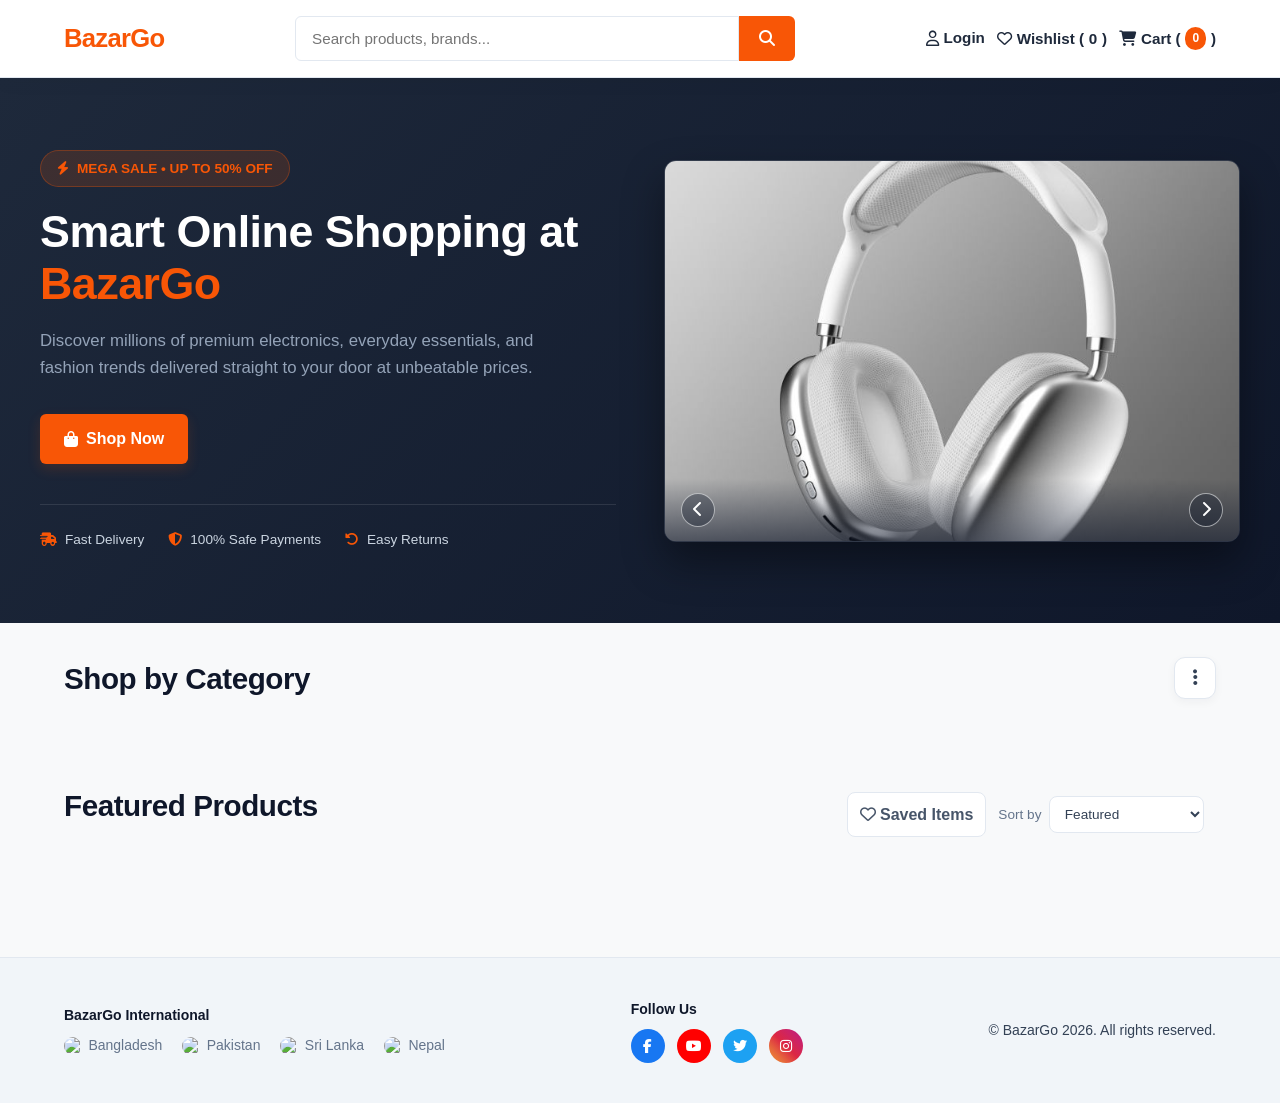
==== index.html @ 2de88b5e "Add files via upload" ====
<!DOCTYPE html>
<html lang="en">
<head>
  <meta charset="UTF-8">
  <meta name="viewport" content="width=device-width, initial-scale=1.0">
  <title>BazarGo - Online Shopping</title>
  <link rel="stylesheet" href="assets/css/style.css">
  <link rel="stylesheet" href="https://cdnjs.cloudflare.com/ajax/libs/font-awesome/6.5.1/css/all.min.css">
  
  <link rel="stylesheet" href="assets/css/pages/index.css">
  <link rel="stylesheet" href="assets/css/responsive.css">
  <link rel="stylesheet" href="assets/css/pro-upgrade.css">
<link rel="stylesheet" href="assets/css/mobile-nav.css">
</head>
<body>

  <!-- Header Navigation -->
  <header>
    <div class="nav-container">
      <a href="index.html" class="logo">BazarGo</a>
      <div class="nav-search">
        <input type="text" id="store-search" placeholder="Search products, brands...">
        <button type="button" id="search-btn"><i class="fa-solid fa-magnifying-glass"></i></button>
      </div>
      <div class="nav-actions">
        <div id="auth-nav-slot">
          <a href="login.html"><i class="fa-regular fa-user"></i> Login</a>
        </div>
        <a href="#featured" id="wishlist-toggle" aria-pressed="false"><i class="fa-regular fa-heart"></i> Wishlist (<span id="wishlist-count">0</span>)</a>
        <a href="cart.html"><i class="fa-solid fa-cart-shopping"></i> Cart (<span id="cart-count">0</span>)</a>
      </div>
    </div>
  </header>

  <!-- Hero Banner (Syncs from admin/banner.html) -->
  <section class="hero-section" id="hero-banner-section">
    <div class="hero-container">
      <div class="hero-content">
        <span class="hero-tag" id="hero-tag"><i class="fa-solid fa-bolt"></i> Mega Sale • Up to 50% Off</span>
        <h1 class="hero-heading" id="hero-title">Smart Online Shopping at <span class="highlight">BazarGo</span></h1>
        <p class="hero-subtext" id="hero-subtitle">
          Discover millions of premium electronics, everyday essentials, and fashion trends delivered straight to your door at unbeatable prices.
        </p>
        <div class="hero-cta-group">
          <a href="#featured" id="hero-cta-btn" class="btn btn-primary"><i class="fa-solid fa-bag-shopping"></i> Shop Now</a>
          
        </div>
        <div class="hero-trust-badges">
          <div class="badge-item"><i class="fa-solid fa-truck-fast"></i> <span>Fast Delivery</span></div>
          <div class="badge-item"><i class="fa-solid fa-shield-halved"></i> <span>100% Safe Payments</span></div>
          <div class="badge-item"><i class="fa-solid fa-rotate-left"></i> <span>Easy Returns</span></div>
        </div>
      </div>
      <div class="hero-visual">
        <div class="hero-card-promo">
          <img id="hero-image" src="assets/images/sample1.jpg" alt="Featured BazarGo promotion" onerror="this.src='assets/images/sample1.jpg'">
          <div class="hero-slide-controls" aria-label="Hero banner controls">
            <button type="button" id="hero-prev" aria-label="Previous banner"><i class="fa-solid fa-chevron-left"></i></button>
            <div id="hero-dots" class="hero-dots" aria-label="Choose banner"></div>
            <button type="button" id="hero-next" aria-label="Next banner"><i class="fa-solid fa-chevron-right"></i></button>
          </div>
        </div>
      </div>
    </div>
  </section>

  <!-- CUSTOMER ACCOUNT SECTION (Visible When Signed In) -->
  <section class="container" id="customer-profile-section" style="display: none; margin-top: 2rem; margin-bottom: 2rem;">
    <div style="background: var(--white, #ffffff); border: 1px solid var(--border, #e2e8f0); border-radius: 12px; padding: 1.75rem; box-shadow: 0 4px 16px rgba(0,0,0,0.04);">
      <div style="display: flex; justify-content: space-between; align-items: center; border-bottom: 1px solid var(--border, #e2e8f0); padding-bottom: 1rem; margin-bottom: 1.25rem; flex-wrap: wrap; gap: 1rem;">
        <div style="display: flex; align-items: center; gap: 1rem;">
          <div style="width: 54px; height: 54px; border-radius: 50%; background: #ffece2; color: var(--primary, #ea580c); display: flex; align-items: center; justify-content: center; font-size: 1.5rem;">
            <i class="fa-solid fa-user-circle"></i>
          </div>
          <div>
            <h3 id="cust-welcome-name" style="color: var(--dark, #0f172a); margin: 0; font-size: 1.2rem;">Welcome back!</h3>
            <p id="cust-welcome-email" style="color: var(--text-muted, #64748b); margin: 0; font-size: 0.85rem;">user@example.com</p>
          </div>
        </div>
        
        <div style="display: flex; gap: 0.75rem; flex-wrap: wrap;">
          <a href="my-orders.html" class="btn btn-outline" style="color: var(--dark, #0f172a); border-color: var(--border, #e2e8f0); padding: 0.5rem 1rem; font-size: 0.85rem;">
            <i class="fa-solid fa-box-open"></i> My Orders
          </a>
          <a href="account.html" class="btn btn-primary" style="padding: 0.5rem 1rem; font-size: 0.85rem;">
            <i class="fa-solid fa-user-pen"></i> Edit Profile & Address
          </a>
          <button id="cust-dash-logout" class="btn btn-outline" style="color: var(--danger, #ef4444); border-color: #fee2e2; background: #fff5f5; padding: 0.5rem 1rem; font-size: 0.85rem; cursor: pointer;">
            <i class="fa-solid fa-arrow-right-from-bracket"></i> Sign Out
          </button>
        </div>
      </div>

      <div style="display: grid; grid-template-columns: repeat(auto-fit, minmax(220px, 1fr)); gap: 1rem;">
        <div style="background: #f8fafc; border: 1px solid var(--border, #e2e8f0); border-radius: 8px; padding: 1rem;">
          <small style="color: var(--text-muted, #64748b); text-transform: uppercase; font-weight: 700; font-size: 0.75rem;">Default Phone</small>
          <div id="cust-phone-preview" style="color: var(--dark, #0f172a); font-weight: 600; margin-top: 0.25rem;">Not added yet</div>
        </div>
        <div style="background: #f8fafc; border: 1px solid var(--border, #e2e8f0); border-radius: 8px; padding: 1rem;">
          <small style="color: var(--text-muted, #64748b); text-transform: uppercase; font-weight: 700; font-size: 0.75rem;">Delivery Address</small>
          <div id="cust-address-preview" style="color: var(--dark, #0f172a); font-weight: 600; margin-top: 0.25rem; white-space: nowrap; overflow: hidden; text-overflow: ellipsis;">Not set yet</div>
        </div>
        <div style="background: #f8fafc; border: 1px solid var(--border, #e2e8f0); border-radius: 8px; padding: 1rem;">
          <small style="color: var(--text-muted, #64748b); text-transform: uppercase; font-weight: 700; font-size: 0.75rem;">Active Role</small>
          <div style="margin-top: 0.25rem;">
            <span id="cust-role-pill" style="background: #e2e8f0; color: var(--slate, #475569); padding: 2px 8px; border-radius: 50px; font-size: 0.75rem; font-weight: 700; text-transform: uppercase;">Customer</span>
          </div>
        </div>
      </div>
    </div>
  </section>

  <!-- Shop by Category: compact three-dot dropdown -->
  <section class="container shop-categories" id="shop-categories" aria-labelledby="category-section-title">
    <div class="category-heading-row">
      <h2 class="section-title" id="category-section-title">Shop by Category</h2>
      <div class="category-menu-wrap">
        <button type="button" class="category-menu-toggle" id="category-menu-toggle"
          aria-label="Open category menu" aria-haspopup="true" aria-expanded="false"
          aria-controls="category-dropdown">
          <i class="fa-solid fa-ellipsis-vertical" aria-hidden="true"></i>
        </button>
        <div class="category-dropdown" id="category-dropdown" role="menu" aria-labelledby="category-menu-toggle" hidden>
          <button type="button" class="category-filter active" data-category="all" role="menuitem" aria-pressed="true">
            <i class="fa-solid fa-border-all" aria-hidden="true"></i><span>All Products</span>
          </button>
          <button type="button" class="category-filter" data-category="Fashion & Clothing" role="menuitem" aria-pressed="false">
            <i class="fa-solid fa-shirt" aria-hidden="true"></i><span>Fashion &amp; Clothing</span>
          </button>
          <button type="button" class="category-filter" data-category="Jewellery & Accessories" role="menuitem" aria-pressed="false">
            <i class="fa-solid fa-gem" aria-hidden="true"></i><span>Jewellery &amp; Accessories</span>
          </button>
          <button type="button" class="category-filter" data-category="Beauty & Skincare" role="menuitem" aria-pressed="false">
            <i class="fa-solid fa-spa" aria-hidden="true"></i><span>Beauty &amp; Skincare</span>
          </button>
          <button type="button" class="category-filter" data-category="Electronics & Accessories" role="menuitem" aria-pressed="false">
            <i class="fa-solid fa-headphones" aria-hidden="true"></i><span>Electronics &amp; Accessories</span>
          </button>
          <button type="button" class="category-filter" data-category="Home & Kitchen" role="menuitem" aria-pressed="false">
            <i class="fa-solid fa-house" aria-hidden="true"></i><span>Home &amp; Kitchen</span>
          </button>
          <button type="button" class="category-filter" data-category="Stationery & Student Essentials" role="menuitem" aria-pressed="false">
            <i class="fa-solid fa-book-open" aria-hidden="true"></i><span>Stationery &amp; Student Essentials</span>
          </button>
          <button type="button" class="category-filter" data-category="Bags & Lifestyle" role="menuitem" aria-pressed="false">
            <i class="fa-solid fa-bag-shopping" aria-hidden="true"></i><span>Bags &amp; Lifestyle</span>
          </button>
          <button type="button" class="category-filter" data-category="Food & Snacks" role="menuitem" aria-pressed="false">
            <i class="fa-solid fa-cookie-bite" aria-hidden="true"></i><span>Food &amp; Snacks</span>
          </button>
          <a href="admin/dashboard.html" class="category-admin-option" id="category-admin-option" role="menuitem" hidden>
            <i class="fa-solid fa-gauge-high" aria-hidden="true"></i><span>Admin Dashboard</span>
          </a>
        </div>
      </div>
    </div>
  </section>

  <!-- Featured Products Container -->
  <main class="container" id="featured">
    <div class="products-heading-row">
      <h2 class="section-title" id="products-section-title">Featured Products</h2>
      <div class="product-toolbar">
        <button type="button" id="wishlist-filter" class="wishlist-filter" aria-pressed="false"><i class="fa-regular fa-heart"></i> Saved Items</button>
        <label class="sort-control" for="product-sort">Sort by
          <select id="product-sort">
            <option value="featured">Featured</option>
            <option value="price-low">Price: Low to High</option>
            <option value="price-high">Price: High to Low</option>
            <option value="name">Name: A to Z</option>
            <option value="newest">Newest First</option>
          </select>
        </label>
        <span id="products-result-count" class="products-result-count" aria-live="polite"></span>
      </div>
    </div>
    <div class="product-grid" id="product-container"></div>
  </main>

  <section class="container recently-viewed-section" id="recently-viewed-section" hidden aria-labelledby="recently-viewed-title">
    <div class="recently-viewed-heading">
      <div><p>Pick up where you left off</p><h2 id="recently-viewed-title">Recently Viewed</h2></div>
    </div>
    <div class="recently-viewed-grid" id="recently-viewed-grid"></div>
  </section>

  <style>
    .shop-categories { margin-top: 2rem; margin-bottom: 1.5rem; position:relative; z-index:5; }
    .category-heading-row { display:flex; align-items:center; justify-content:space-between; gap:1rem; }
    .shop-categories .section-title { margin:0; }
    .category-menu-wrap { position:relative; }
    .category-menu-toggle { width:42px; height:42px; display:grid; place-items:center; border:1px solid #e2e8f0; border-radius:11px; background:#fff; color:#334155; font-size:1.15rem; cursor:pointer; box-shadow:0 3px 10px rgba(15,23,42,.045); }
    .category-menu-toggle:hover, .category-menu-toggle[aria-expanded="true"] { color:#ea580c; border-color:#fdba74; background:#fff7ed; }
    .category-dropdown { position:absolute; top:calc(100% + 10px); right:0; width:min(310px, calc(100vw - 36px)); max-height:min(70vh, 440px); overflow-y:auto; padding:.5rem; display:grid; gap:.2rem; border:1px solid #e8edf4; border-radius:14px; background:#fff; box-shadow:0 18px 45px rgba(15,23,42,.17); transform-origin:top right; animation:categoryMenuIn .16s ease-out; }
    .category-dropdown[hidden] { display:none; }
    .category-filter, .category-admin-option { width:100%; min-width:0; min-height:0; display:flex; align-items:center; gap:.75rem; padding:.72rem .8rem; border:0; border-radius:9px; background:transparent; color:#334155; font:inherit; font-size:.9rem; font-weight:600; text-align:left; text-decoration:none; cursor:pointer; }
    .category-filter i, .category-admin-option i { flex:0 0 2rem; width:2rem; height:2rem; display:grid; place-items:center; border-radius:9px; background:#fff1e8; color:#ea580c; }
    .category-filter:hover, .category-admin-option:hover { background:#fff7ed; color:#c2410c; }
    .category-filter.active { background:#fff1e8; color:#c2410c; }
    .category-filter.active i { background:#ea580c; color:#fff; }
    .category-admin-option { margin-top:.25rem; padding-top:.8rem; border-top:1px solid #e8edf4; border-radius:0 0 9px 9px; color:#b45309; }
    .category-admin-option[hidden] { display:none; }
    .category-admin-option i { background:#fef3c7; color:#b45309; }
    .category-filter:focus-visible, .category-menu-toggle:focus-visible, .category-admin-option:focus-visible { outline:3px solid rgba(234,88,12,.3); outline-offset:2px; }
    @keyframes categoryMenuIn { from { opacity:0; transform:translateY(-5px) scale(.98); } to { opacity:1; transform:translateY(0) scale(1); } }
    .products-heading-row { display:flex; align-items:end; justify-content:space-between; gap:1rem; flex-wrap:wrap; }
    .category-dot, .hero-dot { width:8px; height:8px; border:0; border-radius:99px; padding:0; background:#cbd5e1; cursor:pointer; transition:all .2s ease; }
    .hero-dots { display:flex; justify-content:center; align-items:center; gap:.45rem; }
    .hero-dot.active { width:22px; background:#ea580c; }
    .products-heading-row { margin-bottom:1rem; }
    .product-toolbar { display:flex; align-items:center; gap:.75rem; flex-wrap:wrap; margin-bottom:1rem; }
    .products-result-count { color:#64748b; font-size:.88rem; }
    .sort-control { display:flex; align-items:center; gap:.45rem; color:#64748b; font-size:.85rem; }
    .sort-control select { width:auto; min-width:145px; border:1px solid #e2e8f0; border-radius:8px; background:#fff; color:#334155; padding:.55rem .7rem; }
    .wishlist-filter { border:1px solid #e2e8f0; border-radius:8px; padding:.55rem .75rem; background:#fff; color:#475569; cursor:pointer; font-weight:650; }
    .wishlist-filter.active { color:#e11d48; border-color:#fda4af; background:#fff1f2; }
    .btn-wishlist { min-width:44px; color:#64748b; font-size:1.15rem; transition:all .18s ease; }
    .btn-wishlist.active { color:#e11d48; background:#fff1f2; }
    .btn-wishlist:focus-visible, .hero-slide-controls button:focus-visible { outline:3px solid rgba(234,88,12,.35); outline-offset:2px; }
    .hero-slide-controls { position:absolute; inset:auto 0 0; display:flex; align-items:center; justify-content:space-between; padding:.85rem 1rem; background:linear-gradient(transparent,rgba(15,23,42,.58)); }
    .hero-slide-controls button { width:34px; height:34px; border:1px solid rgba(255,255,255,.55); border-radius:50%; color:#fff; background:rgba(15,23,42,.35); cursor:pointer; }
    .hero-dots { flex:1; }
    .hero-dot { background:rgba(255,255,255,.65); }
    .hero-dot.active { background:#fff; }
    @media (max-width:560px) { .shop-categories { margin-top:1.25rem; } .category-menu-toggle { width:40px; height:40px; } .category-dropdown { right:0; width:min(290px, calc(100vw - 28px)); } .product-toolbar { width:100%; } .products-result-count { margin-left:auto; } }
    @media (prefers-reduced-motion:reduce) { .category-filter, .category-dot, .hero-dot, .category-dropdown { animation:none; transition:none; } }
  </style>

  <!-- Product Details Modal with Star Rating -->
  <div class="modal-overlay" id="product-modal">
    <div class="modal-container">
      <button class="modal-close-btn" id="modal-close">&times;</button>
      <div class="modal-body">
        <div class="modal-image-wrapper">
          <img id="modal-img" src="" alt="Product Image">
        </div>
        <div class="modal-info">
          <span class="modal-category-badge" id="modal-category">Category</span>
          <h2 class="modal-title" id="modal-title">Product Title</h2>
          
          <div class="star-rating" id="modal-star-rating"></div>
          <div id="modal-stock-status"></div>

          <div class="modal-price" id="modal-price">0 BDT</div>
          <p class="modal-desc" id="modal-desc">Product description will appear here.</p>

          <div class="user-rating-box">
            <label><i class="fa-solid fa-pen-nib"></i> Rate this product:</label>
            <div class="interactive-stars" id="interactive-stars">
              <i class="fa-solid fa-star" data-val="1"></i>
              <i class="fa-solid fa-star" data-val="2"></i>
              <i class="fa-solid fa-star" data-val="3"></i>
              <i class="fa-solid fa-star" data-val="4"></i>
              <i class="fa-solid fa-star" data-val="5"></i>
            </div>
            <div class="rating-feedback" id="rating-feedback">Thank you for your rating!</div>
          </div>

          <button class="modal-add-btn" id="modal-add-btn">
            <i class="fa-solid fa-cart-plus"></i> Add to Cart
          </button>
        </div>
      </div>
    </div>
  </div>

  <!-- Subfooter -->
  <footer class="site-subfooter">
    <div class="subfooter-container">
      <div class="footer-col">
        <h4 style="margin-bottom:0.5rem; color:#0f172a;">BazarGo International</h4>
        <div class="country-list">
          <a href="#" class="country-item"><img src="https://flagcdn.com/w40/bd.png" alt="BD"> Bangladesh</a>
          <a href="#" class="country-item"><img src="https://flagcdn.com/w40/pk.png" alt="PK"> Pakistan</a>
          <a href="#" class="country-item"><img src="https://flagcdn.com/w40/lk.png" alt="LK"> Sri Lanka</a>
          <a href="#" class="country-item"><img src="https://flagcdn.com/w40/np.png" alt="NP"> Nepal</a>
        </div>
      </div>
      <div class="footer-col">
        <h4 style="margin-bottom:0.5rem; color:#0f172a;">Follow Us</h4>
        <div class="social-links">
          <a href="#" class="social-btn facebook"><i class="fa-brands fa-facebook-f"></i></a>
          <a href="#" class="social-btn youtube"><i class="fa-brands fa-youtube"></i></a>
          <a href="#" class="social-btn twitter"><i class="fa-brands fa-twitter"></i></a>
          <a href="#" class="social-btn instagram"><i class="fa-brands fa-instagram"></i></a>
        </div>
      </div>
      <div class="footer-col">
        <p>&copy; BazarGo 2026. All rights reserved.</p>
      </div>
    </div>
  </footer>

  <script type="module">
    import { initAuthListener, logoutUser } from "./assets/js/auth.js";
    import { addToCart, updateCartBadge } from "./assets/js/cart.js";
    import { db } from "./assets/js/firebase-config.js";
    import { collection, doc, onSnapshot, query, where } from "https://www.gstatic.com/firebasejs/10.9.0/firebase-firestore.js";

    const PRODUCTS_KEY = "bazargo_products";
    const BANNER_KEY = "bazargo_hero_banner";
    const WISHLIST_KEY = "bazargo_wishlist";
    const RECENTLY_VIEWED_KEY = "bazargo_recently_viewed";

    const defaultBanner = {
      tag: "Mega Sale • Up to 50% Off",
      title: "Smart Online Shopping at <span class='highlight'>BazarGo</span>",
      subtitle: "Discover millions of premium electronics, everyday essentials, and fashion trends delivered straight to your door at unbeatable prices.",
      imageUrl: "assets/images/sample1.jpg",
      ctaText: "Shop Now",
      ctaLink: "#featured"
    };

    const defaultProducts = [
      { id: "101", title: "Wireless Headphones", price: 2500, stock: 25, category: "Electronics", imageUrl: "assets/images/sample1.jpg", rating: 4.8, reviewCount: 42, description: "High-grade audio clarity with immersive noise cancellation and long battery life." },
      { id: "102", title: "Smart Fitness Watch", price: 1800, stock: 15, category: "Wearables", imageUrl: "assets/images/sample2.jpg", rating: 4.5, reviewCount: 29, description: "All-day heart rate, step tracking, sleep analytics, and water-resistant casing." },
      { id: "103", title: "Smart Phone Pro", price: 170000, stock: 8, category: "Smartphones", imageUrl: "assets/images/sample3.jpg", rating: 4.9, reviewCount: 88, description: "Ultra-fast flagship processor, high-resolution AMOLED display, and triple camera array." },
      { id: "104", title: "Fast Phone Charger", price: 1800, stock: 30, category: "Accessories", imageUrl: "assets/images/sample4.jpg", rating: 4.2, reviewCount: 16, description: "High-speed USB-C wall adapter supporting quick-charge protocols with safety protection." }
    ];

    let allProducts = [];
    let currentSelectedProduct = null;
    let activeCategory = "all";
    let wishlistIds = readWishlist();
    let showWishlistOnly = false;
    let heroSlides = [defaultBanner];
    let activeHeroSlide = 0;
    let heroTimer = null;

    function renderStarRatingHTML(rating = 5, reviewCount = 0) {
      const fullStars = Math.floor(rating);
      const hasHalf = rating % 1 >= 0.3 && rating % 1 <= 0.8;
      let starsHtml = "";

      for (let i = 1; i <= 5; i++) {
        if (i <= fullStars) {
          starsHtml += `<i class="fa-solid fa-star"></i>`;
        } else if (i === fullStars + 1 && hasHalf) {
          starsHtml += `<i class="fa-solid fa-star-half-stroke"></i>`;
        } else {
          starsHtml += `<i class="fa-regular fa-star"></i>`;
        }
      }

      return `
        <div class="star-rating">
          ${starsHtml}
          <span style="font-weight: 700; margin-left: 3px; color: #1e293b;">${Number(rating).toFixed(1)}</span>
          <span class="rating-count">(${reviewCount})</span>
        </div>
      `;
    }

    // 1. Sync one or multiple banners from Firestore. The legacy single-banner format remains supported.
    function applyHeroSlide(banner) {
      const slide = { ...defaultBanner, ...(banner || {}) };
      document.getElementById("hero-tag").innerHTML = `<i class="fa-solid fa-bolt"></i> ${slide.tag}`;
      document.getElementById("hero-title").innerHTML = slide.title;
      document.getElementById("hero-subtitle").textContent = slide.subtitle;
      document.getElementById("hero-image").src = slide.imageUrl;
      document.getElementById("hero-cta-btn").innerHTML = `<i class="fa-solid fa-bag-shopping"></i> ${slide.ctaText}`;
      document.getElementById("hero-cta-btn").href = slide.ctaLink || "#featured";
      document.getElementById("hero-image").alt = `${slide.tag || "BazarGo promotion"} banner`;
    }

    function renderHeroDots() {
      const dots = document.getElementById("hero-dots");
      dots.innerHTML = heroSlides.map((_, index) => `<button type="button" class="hero-dot ${index === activeHeroSlide ? "active" : ""}" data-slide="${index}" aria-label="Show banner ${index + 1}" aria-pressed="${index === activeHeroSlide}"></button>`).join("");
      dots.querySelectorAll("button").forEach(button => button.addEventListener("click", () => showHeroSlide(Number(button.dataset.slide), true)));
      const controlsVisible = heroSlides.length > 1;
      document.querySelector(".hero-slide-controls").style.display = controlsVisible ? "flex" : "none";
    }

    function showHeroSlide(index, resetTimer = false) {
      if (!heroSlides.length) return;
      activeHeroSlide = (index + heroSlides.length) % heroSlides.length;
      applyHeroSlide(heroSlides[activeHeroSlide]);
      renderHeroDots();
      if (resetTimer) startHeroTimer();
    }

    function startHeroTimer() {
      if (heroTimer) clearInterval(heroTimer);
      if (heroSlides.length > 1) heroTimer = setInterval(() => showHeroSlide(activeHeroSlide + 1), 5000);
    }

    function applyHeroBanner(data) {
      const suppliedSlides = Array.isArray(data?.slides) ? data.slides : (Array.isArray(data?.banners) ? data.banners : null);
      heroSlides = (suppliedSlides?.filter(slide => slide && typeof slide === "object").length ? suppliedSlides.filter(slide => slide && typeof slide === "object") : [data && typeof data === "object" ? data : defaultBanner]);
      activeHeroSlide = 0;
      showHeroSlide(0);
      startHeroTimer();
    }

    // 2. Authentication State Handling
    if (typeof initAuthListener === "function") {
      initAuthListener(({ user, profile }) => {
        const authSlot = document.getElementById("auth-nav-slot");
        const customerSection = document.getElementById("customer-profile-section");
        const categoryAdminOption = document.getElementById("category-admin-option");
        if (categoryAdminOption) categoryAdminOption.hidden = !(user && profile?.role === "admin");

        if (user) {
          const name = profile?.fullName || user.email?.split('@')[0] || "Customer";
          authSlot.innerHTML = `
            <a href="account.html"><i class="fa-solid fa-user-check"></i> ${name}</a>
            <a href="my-orders.html" style="margin-left: 8px;"><i class="fa-solid fa-box"></i> Orders</a>
            ${profile?.role === 'admin' ? '<a href="admin/dashboard.html" style="color:var(--primary, #ea580c); font-weight:700; margin-left:8px;">[Admin]</a>' : ''}
            <button id="logout-btn" style="background:none; border:none; cursor:pointer; color:#ef4444; font-weight:600; margin-left:8px;">Logout</button>
          `;
          document.getElementById("logout-btn").addEventListener("click", logoutUser);

          customerSection.style.display = "block";
          document.getElementById("cust-welcome-name").textContent = `Welcome, ${name}!`;
          document.getElementById("cust-welcome-email").textContent = user.email || "";
          document.getElementById("cust-phone-preview").textContent = profile?.phone || "No phone added yet";
          document.getElementById("cust-address-preview").textContent = profile?.address || "No address added yet";

          if (profile?.role) {
            const rolePill = document.getElementById("cust-role-pill");
            rolePill.textContent = profile.role;
            if (profile.role === 'admin') {
              rolePill.style.background = '#fef3c7';
              rolePill.style.color = '#d97706';
            }
          }
          document.getElementById("cust-dash-logout").addEventListener("click", logoutUser);
        } else {
          authSlot.innerHTML = `<a href="login.html"><i class="fa-regular fa-user"></i> Login</a>`;
          customerSection.style.display = "none";
        }
      });
    }

    if (typeof updateCartBadge === "function") {
      updateCartBadge();
    }

    // Firestore is the shared source of truth. Updates are pushed to every open device.
    let productsUnsubscribe = null;
    let bannerUnsubscribe = null;
    function loadStoreProducts() {
      if (productsUnsubscribe) productsUnsubscribe();
      productsUnsubscribe = onSnapshot(query(collection(db, "products"), where("isPublished", "==", true)), (snapshot) => {
        allProducts = snapshot.docs.map(d => ({ id: d.id, ...d.data() }));
        localStorage.setItem(PRODUCTS_KEY, JSON.stringify(allProducts));
        applyProductFilters();
        renderRecentlyViewed();
        if (currentSelectedProduct) {
          const latest = allProducts.find(p => String(p.id) === String(currentSelectedProduct.id));
          if (latest) { currentSelectedProduct = latest; openProductModal(latest.id); }
          else closeProductModal();
        }
      }, (error) => {
        console.error("Live product sync failed:", error);
        const container = document.getElementById("product-container");
        if (!allProducts.length) container.innerHTML = '<p role="alert">Products could not be loaded. Check your connection and Firestore permissions.</p>';
      });
    }

    function listenForHeroBanner() {
      if (bannerUnsubscribe) bannerUnsubscribe();
      bannerUnsubscribe = onSnapshot(doc(db, "store_settings", "heroBanner"), (snapshot) => {
        applyHeroBanner(snapshot.exists() ? snapshot.data() : defaultBanner);
      }, (error) => {
        console.error("Live banner sync failed:", error);
        applyHeroBanner(defaultBanner);
      });
    }
    window.addEventListener("beforeunload", () => {
      if (productsUnsubscribe) productsUnsubscribe();
      if (bannerUnsubscribe) bannerUnsubscribe();
      if (heroTimer) clearInterval(heroTimer);
    });

    function readWishlist() {
      try { return JSON.parse(localStorage.getItem(WISHLIST_KEY) || "[]").map(String); }
      catch (_) { return []; }
    }

    function saveWishlist() {
      localStorage.setItem(WISHLIST_KEY, JSON.stringify(wishlistIds));
      document.getElementById("wishlist-count").textContent = wishlistIds.length;
      document.getElementById("wishlist-filter").classList.toggle("active", showWishlistOnly);
      document.getElementById("wishlist-filter").setAttribute("aria-pressed", String(showWishlistOnly));
      document.getElementById("wishlist-toggle").setAttribute("aria-pressed", String(showWishlistOnly));
    }

    function toggleWishlist(productId) {
      const id = String(productId);
      wishlistIds = wishlistIds.includes(id) ? wishlistIds.filter(item => item !== id) : [...wishlistIds, id];
      saveWishlist();
      applyProductFilters();
    }

    // 4. Render Product Cards with Stock Awareness
    function renderProducts(list) {
      const container = document.getElementById("product-container");
      if (!list || list.length === 0) {
        container.innerHTML = `
          <div style="grid-column: 1 / -1; text-align: center; padding: 3rem 1rem; color: #64748b;">
            <i class="fa-solid fa-magnifying-glass" style="font-size: 2.5rem; margin-bottom: 0.75rem; opacity: 0.5;"></i>
            <p style="font-size: 1.1rem; margin: 0;">No products found in this category. Try another category or clear your search.</p>
          </div>
        `;
        return;
      }

      container.innerHTML = list.map(p => {
        const hasStockField = p.stock !== undefined && p.stock !== null;
        const stockQty = hasStockField ? Number(p.stock) : Infinity;
        const isOutOfStock = hasStockField && stockQty <= 0;

        return `
          <article class="card" data-id="${p.id}">
            <img src="${p.imageUrl || 'assets/images/sample1.jpg'}" 
                 alt="${p.title || 'Product'}" 
                 loading="lazy"
                 class="card-click-trigger open-details" 
                 data-id="${p.id}"
                 onerror="this.src='https://via.placeholder.com/250x200?text=Product'">
            
            <div class="card-body">
              <h3 class="card-title card-click-trigger open-details" data-id="${p.id}">
                ${p.title || p.name || 'Untitled Product'}
              </h3>

              ${renderStarRatingHTML(p.rating || 5, p.reviewCount || 0)}

              <div>
                ${hasStockField ? (
                  isOutOfStock 
                    ? `<span class="stock-tag out-stock">Out of Stock</span>` 
                    : `<span class="stock-tag in-stock">In Stock (${stockQty})</span>`
                ) : ''}
              </div>

              <p class="card-price">${Number(p.price || 0).toLocaleString()} BDT</p>
              <div class="card-actions">
                <button class="btn-cart" 
                  data-id="${p.id}" 
                  data-title="${p.title || p.name || ''}" 
                  data-price="${p.price || 0}" 
                  data-img="${p.imageUrl || ''}"
                  data-stock="${stockQty}"
                  ${isOutOfStock ? 'disabled style="background:#94a3b8; cursor:not-allowed;"' : ''}>
                  ${isOutOfStock ? 'Out of Stock' : 'Add to Cart'}
                </button>
                <button type="button" class="btn-wishlist ${wishlistIds.includes(String(p.id)) ? 'active' : ''}" data-id="${p.id}" aria-label="${wishlistIds.includes(String(p.id)) ? 'Remove from wishlist' : 'Add to wishlist'}" aria-pressed="${wishlistIds.includes(String(p.id))}"><i class="fa-${wishlistIds.includes(String(p.id)) ? 'solid' : 'regular'} fa-heart"></i></button>
              </div>
            </div>
          </article>
        `;
      }).join("");

      document.querySelectorAll(".open-details").forEach(elem => {
        elem.addEventListener("click", (e) => {
          const productId = e.currentTarget.dataset.id;
          openProductModal(productId);
        });
      });

      document.querySelectorAll(".btn-cart").forEach(btn => {
        btn.addEventListener("click", async (e) => {
          const { id, title, price, img, stock } = e.currentTarget.dataset;
          if (stock !== undefined && Number(stock) <= 0) {
            alert("Sorry, this product is currently out of stock.");
            return;
          }
          if (typeof addToCart === "function") {
            await addToCart({ id, title, price, imageUrl: img }, 1);
          }
          if (window.BazarGoUI) window.BazarGoUI.toast(`Added "${title}" to your cart.`);
          else alert(`Added "${title}" to your cart!`);
        });
      });

      document.querySelectorAll(".btn-wishlist").forEach(button => {
        button.addEventListener("click", () => toggleWishlist(button.dataset.id));
      });
    }

    // Modal & Interactive Rating
    const modal = document.getElementById("product-modal");
    const modalCloseBtn = document.getElementById("modal-close");
    const modalAddBtn = document.getElementById("modal-add-btn");
    const interactiveStars = document.querySelectorAll("#interactive-stars i");
    const ratingFeedback = document.getElementById("rating-feedback");

    function readRecentlyViewed() {
      try {
        const saved = JSON.parse(localStorage.getItem(RECENTLY_VIEWED_KEY) || "[]");
        return Array.isArray(saved) ? saved.map(String).slice(0, 8) : [];
      } catch { return []; }
    }

    function renderRecentlyViewed() {
      const section = document.getElementById("recently-viewed-section");
      const grid = document.getElementById("recently-viewed-grid");
      if (!section || !grid) return;
      const ids = readRecentlyViewed();
      const products = ids.map(id => allProducts.find(product => String(product.id) === id)).filter(Boolean);
      section.hidden = products.length === 0;
      grid.replaceChildren();
      products.forEach(product => {
        const button = document.createElement("button");
        button.type = "button";
        button.className = "recently-viewed-card";
        button.dataset.id = String(product.id);
        button.setAttribute("aria-label", `View ${product.title || product.name || "product"}`);
        const image = document.createElement("img");
        image.src = product.imageUrl || "assets/images/sample1.jpg";
        image.alt = "";
        image.loading = "lazy";
        const details = document.createElement("span");
        const title = document.createElement("strong");
        title.textContent = product.title || product.name || "Untitled product";
        const price = document.createElement("small");
        price.textContent = `${Number(product.price || 0).toLocaleString()} BDT`;
        details.append(title, price);
        button.append(image, details);
        button.addEventListener("click", () => openProductModal(product.id));
        grid.appendChild(button);
      });
    }

    function rememberProduct(productId) {
      const id = String(productId);
      const next = [id, ...readRecentlyViewed().filter(savedId => savedId !== id)].slice(0, 8);
      localStorage.setItem(RECENTLY_VIEWED_KEY, JSON.stringify(next));
      renderRecentlyViewed();
    }

    function openProductModal(productId) {
      const prod = allProducts.find(p => String(p.id) === String(productId));
      if (!prod) return;
      rememberProduct(prod.id);

      currentSelectedProduct = prod;

      const hasStockField = prod.stock !== undefined && prod.stock !== null;
      const stockQty = hasStockField ? Number(prod.stock) : Infinity;
      const isOutOfStock = hasStockField && stockQty <= 0;

      document.getElementById("modal-img").src = prod.imageUrl || "assets/images/sample1.jpg";
      document.getElementById("modal-title").textContent = prod.title || prod.name || "Untitled Product";
      document.getElementById("modal-price").textContent = `${Number(prod.price || 0).toLocaleString()} BDT`;
      document.getElementById("modal-category").textContent = prod.category || "General";
      const descElement = document.getElementById("modal-desc");
const description = prod.description || "No specific details provided for this product.";

descElement.replaceChildren();

description.split(/\r?\n/).forEach((line) => {
    const text = line.trim();

    if (!text) return;

    if (text.startsWith("- ") || text.startsWith("• ")) {
        let list = descElement.lastElementChild;

        if (!list || list.tagName !== "UL") {
            list = document.createElement("ul");
            list.className = "product-description-list";
            descElement.appendChild(list);
        }

        const li = document.createElement("li");
        li.textContent = text.slice(2);
        list.appendChild(li);
    } else if (text.endsWith(":")) {
        const heading = document.createElement("h4");
        heading.className = "product-description-heading";
        heading.textContent = text.slice(0, -1);
        descElement.appendChild(heading);
    } else {
        const paragraph = document.createElement("p");
        paragraph.textContent = text;
        descElement.appendChild(paragraph);
    }
});
      
      document.getElementById("modal-star-rating").innerHTML = renderStarRatingHTML(prod.rating || 5, prod.reviewCount || 0);

      const stockStatusContainer = document.getElementById("modal-stock-status");
      if (hasStockField) {
        stockStatusContainer.innerHTML = isOutOfStock
          ? `<span class="stock-tag out-stock" style="margin-bottom:0.75rem;">Out of Stock</span>`
          : `<span class="stock-tag in-stock" style="margin-bottom:0.75rem;">In Stock (${stockQty} units available)</span>`;
      } else {
        stockStatusContainer.innerHTML = "";
      }

      if (isOutOfStock) {
        modalAddBtn.disabled = true;
        modalAddBtn.innerHTML = `<i class="fa-solid fa-ban"></i> Out of Stock`;
      } else {
        modalAddBtn.disabled = false;
        modalAddBtn.innerHTML = `<i class="fa-solid fa-cart-plus"></i> Add to Cart`;
      }

      ratingFeedback.style.display = "none";
      interactiveStars.forEach(s => s.classList.remove("active", "hovered"));

      modal.classList.add("active");
      document.body.classList.add("product-modal-open");
    }

    function closeProductModal() {
      modal.classList.remove("active");
      document.body.classList.remove("product-modal-open");
      currentSelectedProduct = null;
    }

    modalCloseBtn.addEventListener("click", closeProductModal);
    modal.addEventListener("click", (e) => {
      if (e.target === modal) closeProductModal();
    });
    window.addEventListener("keydown", (e) => {
      if (e.key === "Escape" && modal.classList.contains("active")) closeProductModal();
    });

    interactiveStars.forEach(star => {
      star.addEventListener("mouseenter", (e) => {
        const val = parseInt(e.target.dataset.val);
        interactiveStars.forEach(s => {
          s.classList.toggle("hovered", parseInt(s.dataset.val) <= val);
        });
      });

      star.addEventListener("mouseleave", () => {
        interactiveStars.forEach(s => s.classList.remove("hovered"));
      });

      star.addEventListener("click", (e) => {
        if (!currentSelectedProduct) return;
        const userRating = parseInt(e.target.dataset.val);

        interactiveStars.forEach(s => {
          s.classList.toggle("active", parseInt(s.dataset.val) <= userRating);
        });

        const currentCount = currentSelectedProduct.reviewCount || 0;
        const currentAvg = currentSelectedProduct.rating || 5;
        const newCount = currentCount + 1;
        const newAvg = Number(((currentAvg * currentCount + userRating) / newCount).toFixed(1));

        currentSelectedProduct.rating = newAvg;
        currentSelectedProduct.reviewCount = newCount;

        allProducts = allProducts.map(p => p.id === currentSelectedProduct.id ? currentSelectedProduct : p);
        localStorage.setItem(PRODUCTS_KEY, JSON.stringify(allProducts));

        document.getElementById("modal-star-rating").innerHTML = renderStarRatingHTML(newAvg, newCount);
        ratingFeedback.textContent = `Thank you! You rated ${userRating} star${userRating > 1 ? 's' : ''}. (New Avg: ${newAvg})`;
        ratingFeedback.style.display = "block";

        applyProductFilters();
      });
    });

    modalAddBtn.addEventListener("click", async () => {
      if (currentSelectedProduct) {
        const hasStockField = currentSelectedProduct.stock !== undefined && currentSelectedProduct.stock !== null;
        if (hasStockField && Number(currentSelectedProduct.stock) <= 0) {
          alert("Sorry, this item is out of stock.");
          return;
        }

        if (typeof addToCart === "function") {
          await addToCart({
            id: currentSelectedProduct.id,
            title: currentSelectedProduct.title || currentSelectedProduct.name,
            price: currentSelectedProduct.price,
            imageUrl: currentSelectedProduct.imageUrl
          }, 1);
        }
        if (window.BazarGoUI) window.BazarGoUI.toast(`Added "${currentSelectedProduct.title || currentSelectedProduct.name}" to your cart.`);
        else alert(`Added "${currentSelectedProduct.title || currentSelectedProduct.name}" to your cart!`);
        closeProductModal();
      }
    });

    // Search Controls
    const searchInput = document.getElementById("store-search");
    const searchBtn = document.getElementById("search-btn");

    function applyProductFilters() {
      const queryText = searchInput.value.toLowerCase().trim();
      let filtered = allProducts.filter(p => {
        const title = (p.title || p.name || "").toLowerCase();
        const category = (p.category || "").toLowerCase();
        const desc = (p.description || "").toLowerCase();
        const matchesSearch = !queryText || title.includes(queryText) || category.includes(queryText) || desc.includes(queryText);
        const matchesCategory = activeCategory === "all" || category === activeCategory.toLowerCase();
        const matchesWishlist = !showWishlistOnly || wishlistIds.includes(String(p.id));
        return matchesSearch && matchesCategory && matchesWishlist;
      });
      const sortMode = document.getElementById("product-sort")?.value || "featured";
      if (sortMode === "price-low") filtered.sort((a,b) => Number(a.price || 0) - Number(b.price || 0));
      if (sortMode === "price-high") filtered.sort((a,b) => Number(b.price || 0) - Number(a.price || 0));
      if (sortMode === "name") filtered.sort((a,b) => String(a.title || a.name || "").localeCompare(String(b.title || b.name || "")));
      if (sortMode === "newest") filtered.sort((a,b) => (b.createdAt?.seconds || 0) - (a.createdAt?.seconds || 0));
      renderProducts(filtered);
      const title = document.getElementById("products-section-title");
      const count = document.getElementById("products-result-count");
      if (title) title.textContent = showWishlistOnly ? "My Wishlist" : (activeCategory === "all" ? "Featured Products" : activeCategory);
      if (count) count.textContent = `${filtered.length} product${filtered.length === 1 ? "" : "s"}`;
      saveWishlist();
    }

    function executeSearch() {
      applyProductFilters();
      const queryText = searchInput.value.trim();
      const featuredSection = document.getElementById("featured");
      if (featuredSection && queryText.length > 0) featuredSection.scrollIntoView({ behavior: "smooth", block: "start" });
    }

    // Category menu: opens from the three-dot button and closes on selection,
    // outside click, a second toggle click, or Escape.
    const categoryMenuToggle = document.getElementById("category-menu-toggle");
    const categoryDropdown = document.getElementById("category-dropdown");
    const categoryMenuWrap = document.querySelector(".category-menu-wrap");

    function setCategoryMenuOpen(open) {
      categoryDropdown.hidden = !open;
      categoryMenuToggle.setAttribute("aria-expanded", String(open));
      categoryMenuToggle.setAttribute("aria-label", open ? "Close category menu" : "Open category menu");
    }

    categoryMenuToggle.addEventListener("click", (event) => {
      event.stopPropagation();
      setCategoryMenuOpen(categoryDropdown.hidden);
    });

    categoryDropdown.addEventListener("click", (event) => event.stopPropagation());
    document.addEventListener("click", (event) => {
      if (!categoryMenuWrap.contains(event.target)) setCategoryMenuOpen(false);
    });
    document.addEventListener("keydown", (event) => {
      if (event.key === "Escape" && !categoryDropdown.hidden) {
        setCategoryMenuOpen(false);
        categoryMenuToggle.focus();
      }
    });

    categoryDropdown.querySelectorAll(".category-filter").forEach(button => {
      button.addEventListener("click", () => {
        activeCategory = button.dataset.category || "all";
        categoryDropdown.querySelectorAll(".category-filter").forEach(item => {
          const selected = item === button;
          item.classList.toggle("active", selected);
          item.setAttribute("aria-pressed", String(selected));
        });
        setCategoryMenuOpen(false);
        applyProductFilters();
        document.getElementById("featured")?.scrollIntoView({ behavior: "smooth", block: "start" });
      });
    });

    searchInput.addEventListener("input", executeSearch);
    searchBtn.addEventListener("click", executeSearch);
    searchInput.addEventListener("keydown", (e) => {
      if (e.key === "Enter") {
        e.preventDefault();
        executeSearch();
      }
    });

    // Hero navigation and pause/resume while the visitor interacts with the banner.
    document.getElementById("hero-prev").addEventListener("click", () => showHeroSlide(activeHeroSlide - 1, true));
    document.getElementById("hero-next").addEventListener("click", () => showHeroSlide(activeHeroSlide + 1, true));
    const heroVisual = document.querySelector(".hero-visual");
    heroVisual.addEventListener("mouseenter", () => { if (heroTimer) clearInterval(heroTimer); });
    heroVisual.addEventListener("mouseleave", startHeroTimer);


    document.getElementById("wishlist-filter").addEventListener("click", () => { showWishlistOnly = !showWishlistOnly; applyProductFilters(); });
    document.getElementById("wishlist-toggle").addEventListener("click", (event) => { event.preventDefault(); showWishlistOnly = !showWishlistOnly; applyProductFilters(); document.getElementById("featured").scrollIntoView({behavior:"smooth"}); });
    document.getElementById("product-sort").addEventListener("change", applyProductFilters);
    saveWishlist();

    // Initialize Storefront
    listenForHeroBanner();
    loadStoreProducts();
  </script>
  <script src="assets/js/pro-upgrade.js" defer></script>
<script type="module" src="assets/js/mobile-nav.js"></script>
</body>
</html>
---- assets/css/style.css ----
:root {
  --primary: #f85606;
  --primary-hover: #d84500;
  --dark: #0f172a;
  --slate: #1e293b;
  --light: #f8f9fa;
  --border: #e2e8f0;
  --text: #334155;
  --text-muted: #64748b;
  --white: #ffffff;
  --success: #10b981;
  --danger: #ef4444;
}

* {
  box-sizing: border-box;
  margin: 0;
  padding: 0;
  font-family: -apple-system, BlinkMacSystemFont, "Segoe UI", Roboto, Oxygen, Ubuntu, sans-serif;
}

body {
  background-color: var(--light);
  color: var(--text);
  line-height: 1.6;
}

/* Header & Navbar */
header {
  background: var(--white);
  border-bottom: 1px solid var(--border);
  position: sticky;
  top: 0;
  z-index: 1000;
}

.nav-container {
  max-width: 1200px;
  margin: auto;
  display: flex;
  justify-content: space-between;
  align-items: center;
  padding: 1rem 1.5rem;
  gap: 1.5rem;
}

.logo {
  font-size: 1.6rem;
  font-weight: 800;
  color: var(--primary);
  text-decoration: none;
  letter-spacing: -0.5px;
}

.nav-search {
  display: flex;
  flex: 1;
  max-width: 500px;
}

.nav-search input {
  width: 100%;
  padding: 0.6rem 1rem;
  border: 1px solid var(--border);
  border-radius: 6px 0 0 6px;
  outline: none;
  font-size: 0.95rem;
}

.nav-search button {
  padding: 0.6rem 1.25rem;
  background: var(--primary);
  color: var(--white);
  border: none;
  border-radius: 0 6px 6px 0;
  cursor: pointer;
  font-weight: 600;
}

.nav-actions {
  display: flex;
  align-items: center;
  gap: 1.25rem;
}

.nav-actions a {
  text-decoration: none;
  color: var(--slate);
  font-weight: 600;
  font-size: 0.95rem;
  display: inline-flex;
  align-items: center;
  gap: 0.3rem;
}

#cart-count {
  background: var(--primary);
  color: var(--white);
  padding: 2px 7px;
  border-radius: 50px;
  font-size: 0.75rem;
}

/* Hero Section */
.hero-section {
  background: linear-gradient(135deg, var(--slate) 0%, var(--dark) 100%);
  color: var(--white);
  padding: 4.5rem 1.5rem;
}

.hero-container {
  max-width: 1200px;
  margin: 0 auto;
  display: grid;
  grid-template-columns: 1.1fr 0.9fr;
  align-items: center;
  gap: 3rem;
}

.hero-tag {
  display: inline-flex;
  align-items: center;
  gap: 0.5rem;
  background: rgba(248, 86, 6, 0.15);
  color: var(--primary);
  border: 1px solid rgba(248, 86, 6, 0.3);
  font-size: 0.85rem;
  font-weight: 700;
  padding: 0.4rem 1rem;
  border-radius: 50px;
  margin-bottom: 1.2rem;
  text-transform: uppercase;
}

.hero-heading {
  font-size: 2.8rem;
  line-height: 1.15;
  font-weight: 800;
  margin-bottom: 1.2rem;
  letter-spacing: -0.5px;
}

.hero-heading .highlight {
  color: var(--primary);
}

.hero-subtext {
  font-size: 1.05rem;
  color: #94a3b8;
  margin-bottom: 2rem;
  max-width: 520px;
}

.hero-cta-group {
  display: flex;
  gap: 1rem;
  margin-bottom: 2.5rem;
}

.btn {
  padding: 0.75rem 1.5rem;
  border-radius: 6px;
  text-decoration: none;
  font-weight: 600;
  display: inline-flex;
  align-items: center;
  gap: 0.5rem;
  cursor: pointer;
  border: none;
  transition: all 0.2s ease;
}

.btn-primary {
  background: var(--primary);
  color: var(--white);
}

.btn-primary:hover {
  background: var(--primary-hover);
  transform: translateY(-2px);
}

.btn-outline {
  border: 1px solid #475569;
  color: var(--white);
  background: transparent;
}

.btn-outline:hover {
  background: rgba(255, 255, 255, 0.08);
  border-color: #cbd5e1;
}

.hero-trust-badges {
  display: flex;
  gap: 1.5rem;
  padding-top: 1.5rem;
  border-top: 1px solid rgba(255, 255, 255, 0.1);
  flex-wrap: wrap;
}

.badge-item {
  display: flex;
  align-items: center;
  gap: 0.5rem;
  font-size: 0.85rem;
  color: #cbd5e1;
}

.badge-item i {
  color: var(--primary);
}

.hero-card-promo {
  position: relative;
  border-radius: 12px;
  overflow: hidden;
  box-shadow: 0 20px 40px rgba(0, 0, 0, 0.4);
}

.hero-card-promo img {
  width: 100%;
  height: 380px;
  object-fit: cover;
  display: block;
}

.discount-pill {
  position: absolute;
  top: 1rem;
  left: 1rem;
  background: var(--primary);
  color: var(--white);
  font-weight: 700;
  font-size: 0.75rem;
  padding: 0.35rem 0.8rem;
  border-radius: 4px;
}

/* Catalog & Grid */
.container {
  max-width: 1200px;
  margin: 3rem auto;
  padding: 0 1.5rem;
}

.section-title {
  margin-bottom: 2rem;
  font-size: 1.85rem;
  font-weight: 700;
  color: var(--dark);
}

.product-grid {
  display: grid;
  grid-template-columns: repeat(auto-fill, minmax(250px, 1fr));
  gap: 1.75rem;
}

.card {
  background: var(--white);
  border-radius: 8px;
  border: 1px solid var(--border);
  overflow: hidden;
  display: flex;
  flex-direction: column;
  transition: transform 0.2s ease, box-shadow 0.2s ease;
}

.card:hover {
  transform: translateY(-4px);
  box-shadow: 0 12px 24px rgba(0, 0, 0, 0.06);
}

.card img {
  width: 100%;
  height: 220px;
  object-fit: cover;
}

.card-body {
  padding: 1.25rem;
  display: flex;
  flex-direction: column;
  flex: 1;
}

.card-title {
  font-size: 1.1rem;
  font-weight: 600;
  margin-bottom: 0.5rem;
  color: var(--dark);
}

.card-price {
  font-size: 1.35rem;
  color: var(--primary);
  font-weight: 800;
  margin-bottom: 1rem;
}

.card-actions {
  display: flex;
  gap: 0.5rem;
  margin-top: auto;
}

.btn-cart {
  flex: 1;
  padding: 0.65rem;
  background: var(--primary);
  color: var(--white);
  border: none;
  border-radius: 6px;
  cursor: pointer;
  font-weight: 600;
  transition: background 0.2s;
}

.btn-cart:hover {
  background: var(--primary-hover);
}

.btn-wishlist {
  background: #f1f5f9;
  color: var(--slate);
  border: none;
  border-radius: 6px;
  padding: 0 1rem;
  cursor: pointer;
  font-size: 1.1rem;
}

/* Forms & Auth */
.auth-container {
  max-width: 440px;
  margin: 4rem auto;
  background: var(--white);
  padding: 2.5rem;
  border-radius: 10px;
  border: 1px solid var(--border);
  box-shadow: 0 8px 24px rgba(0,0,0,0.04);
}

.form-group {
  margin-bottom: 1.25rem;
}

.form-group label {
  display: block;
  font-size: 0.875rem;
  font-weight: 600;
  margin-bottom: 0.4rem;
}

.form-group input, .form-group select, .form-group textarea {
  width: 100%;
  padding: 0.75rem;
  border: 1px solid var(--border);
  border-radius: 6px;
  outline: none;
  font-size: 0.95rem;
}

.form-group input:focus {
  border-color: var(--primary);
}

/* Subfooter */
.site-subfooter {
  background-color: #f1f5f9;
  border-top: 1px solid var(--border);
  padding: 2.5rem 0;
  margin-top: 5rem;
  font-size: 0.875rem;
}

.subfooter-container {
  max-width: 1200px;
  margin: 0 auto;
  padding: 0 1.5rem;
  display: flex;
  justify-content: space-between;
  align-items: center;
  flex-wrap: wrap;
  gap: 2rem;
}

.country-list {
  display: flex;
  gap: 1.25rem;
  align-items: center;
  flex-wrap: wrap;
}

.country-item {
  display: inline-flex;
  align-items: center;
  gap: 0.4rem;
  color: var(--text-muted);
  text-decoration: none;
}

.country-item img {
  width: 18px;
  height: 18px;
  border-radius: 50%;
  object-fit: cover;
}

.social-links {
  display: flex;
  gap: 0.75rem;
}

.social-btn {
  width: 34px;
  height: 34px;
  border-radius: 50%;
  color: var(--white);
  display: inline-flex;
  align-items: center;
  justify-content: center;
  text-decoration: none;
}

.social-btn.facebook { background-color: #1877f2; }
.social-btn.youtube { background-color: #ff0000; }
.social-btn.twitter { background-color: #1da1f2; }
.social-btn.instagram { background: linear-gradient(45deg, #f09433, #e6683c, #dc2743, #cc2366, #bc1888); }

@media (max-width: 900px) {
  .hero-container {
    grid-template-columns: 1fr;
    text-align: center;
  }
  .hero-cta-group, .hero-trust-badges {
    justify-content: center;
  }
}
---- assets/css/pages/index.css ----
/* Clickable triggers */
    .card-click-trigger {
      cursor: pointer;
    }
    .card-click-trigger:hover {
      opacity: 0.92;
    }
    .card-title.card-click-trigger:hover {
      color: var(--primary, #ea580c);
      text-decoration: underline;
    }

    /* Star Rating Styles */
    .star-rating {
      display: flex;
      align-items: center;
      gap: 3px;
      font-size: 0.85rem;
      color: #f59e0b;
      margin: 4px 0 6px 0;
    }
    .star-rating .rating-count {
      color: #64748b;
      font-size: 0.78rem;
      margin-left: 4px;
    }

    /* Stock Status Badges */
    .stock-tag {
      font-size: 0.78rem;
      font-weight: 700;
      padding: 2px 6px;
      border-radius: 4px;
      display: inline-block;
      margin-bottom: 6px;
    }
    .stock-tag.in-stock {
      background: #dcfce7;
      color: #166534;
    }
    .stock-tag.out-stock {
      background: #fee2e2;
      color: #991b1b;
    }

    /* Modal Interactive Star Rating */
    .user-rating-box {
      background: #f8fafc;
      border: 1px solid #e2e8f0;
      border-radius: 8px;
      padding: 10px 14px;
      margin-bottom: 1rem;
    }
    .user-rating-box label {
      font-size: 0.85rem;
      font-weight: 600;
      color: #334155;
      display: block;
      margin-bottom: 4px;
    }
    .interactive-stars {
      display: flex;
      gap: 6px;
      font-size: 1.25rem;
      cursor: pointer;
    }
    .interactive-stars i {
      color: #cbd5e1;
      transition: color 0.15s ease, transform 0.15s ease;
    }
    .interactive-stars i.hovered,
    .interactive-stars i.active {
      color: #f59e0b;
    }
    .interactive-stars i:hover {
      transform: scale(1.15);
    }
    .rating-feedback {
      font-size: 0.8rem;
      color: #10b981;
      margin-top: 4px;
      display: none;
    }

    /* Modal Structure */
    body.product-modal-open {
      overflow: hidden;
      overscroll-behavior: none;
    }
    .modal-overlay {
      position: fixed;
      top: 0;
      left: 0;
      width: 100%;
      height: 100%;
      background: rgba(15, 23, 42, 0.65);
      backdrop-filter: blur(4px);
      display: none;
      align-items: center;
      justify-content: center;
      z-index: 9999;
      padding: 1rem;
      overflow-y: auto;
      overscroll-behavior: contain;
    }
    .modal-overlay.active {
      display: flex;
    }
    .modal-container {
      background: #ffffff;
      border-radius: 14px;
      max-width: 680px;
      width: 100%;
      max-height: calc(100vh - 2rem);
      max-height: calc(100dvh - 2rem);
      overflow-y: auto;
      overscroll-behavior: contain;
      position: relative;
      overflow-x: hidden;
      box-shadow: 0 20px 25px -5px rgba(0, 0, 0, 0.2), 0 10px 10px -5px rgba(0, 0, 0, 0.08);
      animation: modalFadeIn 0.25s ease-out;
    }
    @keyframes modalFadeIn {
      from { transform: scale(0.95); opacity: 0; }
      to { transform: scale(1); opacity: 1; }
    }
    .modal-close-btn {
      position: absolute;
      top: 14px;
      right: 14px;
      background: #f1f5f9;
      border: none;
      width: 34px;
      height: 34px;
      border-radius: 50%;
      display: flex;
      align-items: center;
      justify-content: center;
      cursor: pointer;
      font-size: 1.1rem;
      color: #475569;
      transition: all 0.2s;
      z-index: 10;
    }
    .modal-close-btn:hover {
      background: #e2e8f0;
      color: #0f172a;
    }
    .modal-body {
      display: grid;
      grid-template-columns: 1fr 1.1fr;
      gap: 1.5rem;
      padding: 1.75rem;
    }
    @media (max-width: 600px) {
      .modal-body {
        grid-template-columns: 1fr;
        padding: 1.25rem;
      }
    }
    .modal-image-wrapper {
      background: #f8fafc;
      border-radius: 8px;
      display: flex;
      align-items: center;
      justify-content: center;
      overflow: hidden;
      border: 1px solid #e2e8f0;
      max-height: 280px;
    }
    .modal-image-wrapper img {
      width: 100%;
      height: 100%;
      object-fit: contain;
    }
    .modal-info {
      display: flex;
      flex-direction: column;
      justify-content: center;
    }
    .modal-category-badge {
      display: inline-block;
      background: #ffece2;
      color: #ea580c;
      padding: 3px 10px;
      font-size: 0.75rem;
      font-weight: 700;
      border-radius: 50px;
      text-transform: uppercase;
      margin-bottom: 0.4rem;
      width: fit-content;
    }
    .modal-title {
      font-size: 1.35rem;
      color: #0f172a;
      margin-bottom: 0.35rem;
      font-weight: 700;
      line-height: 1.3;
    }
    .modal-price {
      font-size: 1.35rem;
      color: #ea580c;
      font-weight: 800;
      margin-bottom: 0.5rem;
    }
    .modal-desc {
      font-size: 0.9rem;
      color: #64748b;
      line-height: 1.5;
      margin-bottom: 0.85rem;
    }
    .modal-add-btn {
      background: #ea580c;
      color: #ffffff;
      border: none;
      padding: 0.75rem 1.5rem;
      border-radius: 6px;
      font-weight: 600;
      font-size: 0.95rem;
      cursor: pointer;
      display: inline-flex;
      align-items: center;
      justify-content: center;
      gap: 0.5rem;
      transition: background 0.2s;
    }
    .modal-add-btn:hover {
      background: #c2410c;
    }
    .modal-add-btn:disabled,
    .btn-cart:disabled {
      background: #94a3b8 !important;
      cursor: not-allowed !important;
      opacity: 0.7;
    }
.modal-desc {
    white-space: normal;
    overflow-wrap: anywhere;
    line-height: 1.7;
}

.modal-desc p {
    margin: 0 0 10px;
}

.modal-desc .product-description-heading {
    font-size: 16px;
    font-weight: 700;
    margin: 16px 0 8px;
    color: inherit;
}

.modal-desc .product-description-list {
    margin: 0 0 12px;
    padding-left: 22px;
    list-style: disc;
}

.modal-desc .product-description-list li {
    margin-bottom: 6px;
}
.modal-desc {
    line-height: 1.7;
    overflow-wrap: anywhere;
}

.modal-desc p {
    margin: 0 0 12px;
}

.modal-desc .product-description-heading {
    font-size: 16px;
    font-weight: 700;
    margin: 16px 0 8px;
}

.modal-desc .product-description-list {
    list-style: disc;
    padding-left: 22px;
    margin: 0 0 14px;
}

.modal-desc .product-description-list li {
    margin-bottom: 6px;
}
---- assets/css/responsive.css ----
/* Responsive enhancements: preserve the existing BazarGO visual language */
html { max-width: 100%; overflow-x: clip; }
body { min-width: 0; width: 100%; }
img, video, canvas, svg { max-width: 100%; }
img { height: auto; }
input, select, textarea, button { max-width: 100%; font: inherit; }
button, a, input[type="submit"] { touch-action: manipulation; }
table { max-width: 100%; }
:where(.container, .nav-container, .main-container, .content, main, .page-container) { min-width: 0; }
:where(.product-grid, .products-grid, .products-container, .category-grid) {
  display: grid;
  grid-template-columns: repeat(auto-fit, minmax(min(100%, 210px), 1fr));
  gap: clamp(.75rem, 2vw, 1.25rem);
}
:where(.product-card, .product-item, .metric-card, .card) { min-width: 0; }
:where(.product-card img, .product-item img) { max-width: 100%; object-fit: contain; }
:where(.product-card h2, .product-card h3, .product-title, .product-name) { overflow-wrap: anywhere; }
:where(form, .form-group, .form-row) { min-width: 0; }
:where(input, select, textarea) { min-width: 0; }
:where(.table-responsive, .table-container) { max-width: 100%; overflow-x: auto; -webkit-overflow-scrolling: touch; }
table { border-collapse: collapse; }
@media (max-width: 1024px) {
  .nav-container { gap: .8rem; flex-wrap: wrap; }
  .nav-search { flex: 1 1 260px; max-width: none; }
  .admin-content { padding: 1.5rem; }
}
@media (max-width: 768px) {
  .nav-container { padding: .75rem 1rem; }
  .nav-search { order: 3; flex-basis: 100%; }
  .nav-links, .nav-menu, .navbar-nav { flex-wrap: wrap; gap: .5rem; }
  .admin-sidebar { width: 100%; position: static; padding: 1rem; }
  body:has(.admin-sidebar) { display: flex; flex-direction: column; }
  .admin-nav { flex-direction: row; flex-wrap: wrap; }
  .admin-nav a { padding: .6rem .75rem; }
  .admin-content { padding: 1rem; width: 100%; }
  .metrics-grid { grid-template-columns: repeat(auto-fit, minmax(min(100%, 150px), 1fr)); gap: .75rem; }
  :where(.hero, .hero-content, .checkout-layout, .cart-layout, .account-layout) { grid-template-columns: minmax(0, 1fr) !important; }
  :where(.hero, .checkout-layout, .cart-layout) { gap: 1rem; }
  :where(.btn, button, input[type="submit"], .button) { min-height: 42px; }
  table { font-size: .875rem; }
  th, td { padding: .55rem !important; }
}
@media (max-width: 425px) {
  .nav-container { padding: .65rem .75rem; }
  .logo { font-size: 1.35rem; }
  .admin-content { padding: .75rem; }
  .metrics-grid { grid-template-columns: minmax(0, 1fr); }
  :where(.product-grid, .products-grid, .products-container, .category-grid) {
    grid-template-columns: repeat(2, minmax(0, 1fr));
    gap: .65rem;
  }
  :where(.product-card, .product-item) { padding: .65rem; }
  :where(.product-card h2, .product-card h3, .product-title, .product-name) { font-size: .95rem; }
  :where(.product-card button, .product-item button) { width: 100%; }
}
@media (max-width: 340px) {
  :where(.product-grid, .products-grid, .products-container, .category-grid) { grid-template-columns: minmax(0, 1fr); }
  .nav-container { padding-inline: .5rem; }
}


/* BazarGO responsive hardening: keep existing visual design while fitting real layouts. */
*, *::before, *::after { box-sizing: border-box; }
body { overflow-wrap: anywhere; }
.nav-container, .hero-container, .card-body, .admin-main, .admin-content { min-width: 0; }
.nav-actions { display: flex; align-items: center; justify-content: flex-end; gap: .75rem; flex-wrap: wrap; min-width: 0; }
.nav-search input { width: 100%; min-width: 0; }
.hero-container { grid-template-columns: repeat(2, minmax(0, 1fr)); }
#product-container { display: grid; grid-template-columns: repeat(4, minmax(0, 1fr)); gap: clamp(.75rem, 2vw, 1.25rem); }
#product-container > * { min-width: 0; }
#product-container img { width: 100%; max-width: 100%; object-fit: contain; }
.card-actions { display: flex; gap: .5rem; flex-wrap: wrap; }
.card-actions > * { min-width: 0; }
input:not(.qty-input), textarea, select { width: 100%; }
.admin-content, .admin-main { min-width: 0; }
.admin-content > div, .admin-content section, .admin-main section { min-width: 0; max-width: 100%; }
.admin-content table, .admin-main table { width: 100%; }
.admin-content table { display: block; overflow-x: auto; white-space: nowrap; -webkit-overflow-scrolling: touch; }
.admin-content table thead, .admin-content table tbody { width: 100%; }
@media (max-width: 1200px) {
  #product-container { grid-template-columns: repeat(3, minmax(0, 1fr)); }
  .hero-container { gap: 1.25rem; }
}
@media (max-width: 900px) {
  #product-container { grid-template-columns: repeat(2, minmax(0, 1fr)); }
  .hero-container { grid-template-columns: minmax(0, 1fr); }
  .hero-visual { max-width: 100%; }
  .nav-actions { justify-content: flex-start; }
  .admin-sidebar { flex: 0 0 auto; }
}
@media (max-width: 480px) {
  #product-container { grid-template-columns: repeat(2, minmax(0, 1fr)); gap: .55rem; }
  #product-container .card { padding: .55rem; }
  #product-container .card-title { font-size: .9rem; line-height: 1.3; }
  #product-container .card-price { font-size: .95rem; }
  #product-container .card-actions { flex-direction: column; }
  #product-container .card-actions button { width: 100%; }
  .hero-section { padding-inline: .75rem; }
  .hero-heading { font-size: clamp(1.5rem, 7vw, 2.25rem); }
  .admin-sidebar .sidebar-menu, .admin-nav { gap: .35rem; }
  .admin-sidebar .sidebar-menu a, .admin-nav a { font-size: .9rem; }
  .admin-topbar { gap: .5rem; flex-wrap: wrap; }
}
@media (max-width: 340px) {
  #product-container { grid-template-columns: minmax(0, 1fr); }
  .nav-actions { width: 100%; }
  .nav-actions a, .nav-actions button { margin-left: 0 !important; }
}

/* Targeted mobile fixes: keep original desktop styling intact. */
body { overflow-wrap: normal; }
#product-container .card-body { min-width: 0; }
#product-container .card-title { overflow-wrap: normal; word-break: normal; }
#product-container .star-rating {
  display: flex;
  flex-wrap: nowrap;
  align-items: center;
  white-space: nowrap;
  min-width: 0;
  gap: 2px;
  font-size: clamp(.68rem, 2.7vw, .85rem);
}
#product-container .star-rating > span,
#product-container .star-rating .rating-count {
  flex: 0 0 auto;
  white-space: nowrap;
  overflow-wrap: normal;
  word-break: normal;
}
#product-container .star-rating .rating-count { font-size: .72rem; margin-left: 2px; }

/* The cart table scrolls horizontally on narrow screens instead of crushing columns. */
#cart-table-wrapper { min-width: 0; }
#cart-content { max-width: 100%; overflow-x: auto; -webkit-overflow-scrolling: touch; }
#cart-table { width: 100%; min-width: 650px; table-layout: auto; }
#cart-table th, #cart-table td { white-space: normal; overflow-wrap: normal; word-break: normal; vertical-align: middle; }
#cart-table td:first-child { min-width: 190px; }
#cart-table td:first-child span { min-width: 0; overflow-wrap: break-word; }
#cart-table .qty-control { display: inline-flex; flex-wrap: nowrap; white-space: nowrap; }
#cart-table .qty-btn, #cart-table .qty-input { flex: 0 0 auto; }
#cart-table .btn-remove { white-space: nowrap; }
@media (max-width: 480px) {
  #cart-table-wrapper { padding: .75rem !important; }
  #cart-table th, #cart-table td { padding: .65rem !important; }
  #cart-table td:first-child { min-width: 190px; }
  #order-subtotal { font-size: 1.15rem !important; }
  #checkout-btn { width: 100%; }
  #product-container .card-body { padding: .65rem; }
  #product-container .star-rating { gap: 1px; font-size: .68rem; }
  #product-container .star-rating .rating-count { font-size: .65rem; }
}
---- assets/css/pro-upgrade.css ----
/* BazarGO Professional Upgrade — additive styles; original brand palette retained. */
:root {
  --bg-soft: #f6f8fb;
  --surface: #ffffff;
  --line-soft: #e8edf4;
  --shadow-soft: 0 10px 30px rgba(15, 23, 42, .07);
  --shadow-hover: 0 16px 36px rgba(15, 23, 42, .12);
  --radius-lg: 16px;
}
html { scroll-behavior: smooth; scroll-padding-top: 92px; }
body { -webkit-font-smoothing: antialiased; }
::selection { background: rgba(248, 86, 6, .18); }
a, button, input, select, textarea { -webkit-tap-highlight-color: transparent; }
:focus-visible { outline: 3px solid rgba(248, 86, 6, .38); outline-offset: 2px; }
header { box-shadow: 0 4px 18px rgba(15, 23, 42, .045); backdrop-filter: blur(12px); }
.nav-container { min-height: 72px; }
.logo { letter-spacing: -.7px; }
.nav-search input, input, select, textarea { transition: border-color .18s ease, box-shadow .18s ease, background .18s ease; }
.nav-search input:focus, input:focus, select:focus, textarea:focus { border-color: #f85606 !important; box-shadow: 0 0 0 3px rgba(248, 86, 6, .11); outline: none; }
.btn, button { transition: transform .18s ease, box-shadow .18s ease, background-color .18s ease, border-color .18s ease; }
.btn-primary, .btn-cart, .modal-add-btn { box-shadow: 0 5px 13px rgba(248, 86, 6, .16); }
.btn-primary:hover, .btn-cart:hover:not(:disabled), .modal-add-btn:hover:not(:disabled) { box-shadow: 0 9px 20px rgba(248, 86, 6, .22); }
.container { width: min(1200px, calc(100% - 40px)); }
.section-title { letter-spacing: -.45px; }
.card, .product-card { border: 1px solid var(--line-soft); border-radius: 14px; overflow: hidden; box-shadow: 0 5px 18px rgba(15, 23, 42, .045); transition: transform .22s ease, box-shadow .22s ease, border-color .22s ease; }
.card:hover, .product-card:hover { transform: translateY(-4px); border-color: #fed7aa; box-shadow: var(--shadow-hover); }
.card img { background: #f8fafc; }
.card-body { padding: 1rem; }
.card-title { line-height: 1.4; }
.card-price { font-weight: 800; letter-spacing: -.2px; }
.card-actions { gap: .55rem; }
.btn-cart { border-radius: 9px; min-height: 42px; }
.btn-wishlist { border: 1px solid var(--line-soft); border-radius: 9px; min-width: 42px; min-height: 42px; }
.hero-card-promo { border: 1px solid rgba(255,255,255,.12); }
.hero-slide-controls { z-index: 2; }
.category-filter { min-height: 68px; }
.product-toolbar { padding: .5rem 0; }
.site-subfooter { margin-top: 3rem; }
.site-subfooter a { transition: opacity .18s ease, transform .18s ease; }
.site-subfooter a:hover { opacity: .78; transform: translateY(-2px); }
/* Public account, cart and order pages */
.auth-container, #cart-table-wrapper, #orders-container > *, #profile-form, .account-card { border-radius: var(--radius-lg) !important; box-shadow: var(--shadow-soft); }
.auth-container { border: 1px solid var(--line-soft); }
main.container { padding-top: 2rem; padding-bottom: 2rem; }
#cart-table { border-collapse: separate !important; border-spacing: 0; overflow: hidden; }
#cart-table th { color: #64748b; font-size: .78rem; text-transform: uppercase; letter-spacing: .045em; background: #f8fafc; }
#cart-table td, #cart-table th { border-bottom: 1px solid var(--line-soft); }
#orders-container > div:not(#orders-loading):not(#orders-empty) { border: 1px solid var(--line-soft); box-shadow: var(--shadow-soft); }
/* Admin surfaces */
.admin-sidebar { box-shadow: 8px 0 28px rgba(15, 23, 42, .08); }
.admin-sidebar .sidebar-menu a { border-radius: 9px; margin: 2px 8px; transition: background .18s ease, color .18s ease, transform .18s ease; }
.admin-sidebar .sidebar-menu a:hover { transform: translateX(2px); }
.admin-topbar { position: sticky; top: 0; z-index: 20; box-shadow: 0 4px 16px rgba(15, 23, 42, .035); }
.admin-content { background: var(--bg-soft); }
.dashboard-panel, .metric-card, .admin-content .form-card, .admin-content form, .admin-content .table-container { border-radius: 15px; }
.metric-card { box-shadow: 0 5px 18px rgba(15, 23, 42, .045); transition: transform .2s ease, box-shadow .2s ease; }
.metric-card:hover { transform: translateY(-3px); box-shadow: var(--shadow-soft); }
.dashboard-panel { box-shadow: 0 5px 20px rgba(15, 23, 42, .045); }
.dashboard-table th { background: #f8fafc; color: #64748b; font-size: .75rem; text-transform: uppercase; letter-spacing: .045em; }
.dashboard-table tbody tr:hover { background: #fffaf6; }
/* Global utility UI */
#bazargo-scroll-progress { position: fixed; inset: 0 auto auto 0; width: 0; height: 3px; z-index: 2000; background: linear-gradient(90deg, #f85606, #fb923c); box-shadow: 0 1px 5px rgba(248,86,6,.28); }
#bazargo-back-top { position: fixed; right: 22px; bottom: 22px; z-index: 1200; width: 44px; height: 44px; border: 0; border-radius: 50%; background: #0f172a; color: #fff; box-shadow: 0 8px 22px rgba(15,23,42,.22); opacity: 0; visibility: hidden; transform: translateY(8px); cursor: pointer; }
#bazargo-back-top.is-visible { opacity: 1; visibility: visible; transform: translateY(0); }
#bazargo-toast-region { position: fixed; right: 18px; top: 88px; z-index: 2500; display: grid; gap: 9px; width: min(360px, calc(100vw - 36px)); pointer-events: none; }
.bazargo-toast { display: flex; align-items: flex-start; gap: 10px; padding: 13px 15px; border: 1px solid #dbe5ef; border-radius: 12px; background: #fff; color: #1e293b; box-shadow: 0 14px 35px rgba(15,23,42,.16); font-size: .9rem; animation: bazargoToastIn .22s ease-out; }
.bazargo-toast i { color: #16a34a; margin-top: 2px; }
.bazargo-toast.error i { color: #dc2626; }
@keyframes bazargoToastIn { from { opacity: 0; transform: translateY(-7px); } to { opacity: 1; transform: translateY(0); } }
.bazargo-mobile-nav { display: none; }
/* Recently viewed products */
.recently-viewed-section { margin: 2rem auto 3rem; }
.recently-viewed-heading { display:flex; justify-content:space-between; align-items:end; gap:1rem; margin-bottom:1rem; }
.recently-viewed-heading h2 { margin:0; color:#0f172a; font-size:1.35rem; }
.recently-viewed-heading p { margin:0 0 .25rem; color:#ea580c; font-size:.74rem; font-weight:800; letter-spacing:.08em; text-transform:uppercase; }
.recently-viewed-grid { display:grid; grid-template-columns:repeat(auto-fill,minmax(170px,1fr)); gap:1rem; }
.recently-viewed-card { display:flex; align-items:center; gap:.75rem; min-width:0; padding:.7rem; border:1px solid var(--line-soft); border-radius:12px; background:#fff; color:#1e293b; text-align:left; cursor:pointer; }
.recently-viewed-card:hover { border-color:#fdba74; box-shadow:var(--shadow-soft); transform:translateY(-2px); }
.recently-viewed-card img { width:58px; height:58px; flex:0 0 58px; object-fit:contain; border-radius:8px; background:#f8fafc; }
.recently-viewed-card span { min-width:0; display:grid; gap:3px; }
.recently-viewed-card strong { overflow:hidden; text-overflow:ellipsis; white-space:nowrap; font-size:.84rem; }
.recently-viewed-card small { color:#ea580c; font-weight:800; }
@media (max-width: 760px) {
  .container { width: min(100% - 28px, 1200px); }
  main.container { padding-top: 1.25rem; padding-bottom: 5.75rem; }
  .nav-container { gap:.65rem; padding:.75rem .9rem; flex-wrap:wrap; }
  .nav-search { order:3; flex:1 0 100%; max-width:none; }
  .nav-actions { gap:.7rem; margin-left:auto; }
  .nav-actions a { font-size:.82rem; }
  .hero-section { padding:2.5rem 1rem; }
  .hero-container { gap:1.5rem; }
  .hero-heading { font-size:clamp(1.8rem,7vw,2.4rem); }
  .recently-viewed-grid { grid-template-columns:repeat(2,minmax(0,1fr)); gap:.65rem; }
  #bazargo-back-top { right:14px; bottom:82px; }
  .bazargo-mobile-nav { position:fixed; left:10px; right:10px; bottom:10px; z-index:1100; display:grid; grid-template-columns:repeat(5,1fr); gap:2px; padding:7px; border:1px solid rgba(226,232,240,.9); border-radius:16px; background:rgba(255,255,255,.94); box-shadow:0 10px 32px rgba(15,23,42,.16); backdrop-filter:blur(16px); }
  .bazargo-mobile-nav a { display:grid; justify-items:center; gap:3px; padding:5px 2px; color:#64748b; text-decoration:none; font-size:.65rem; font-weight:700; }
  .bazargo-mobile-nav a i { font-size:1.05rem; }
  .bazargo-mobile-nav a.active { color:#ea580c; }
  .bazargo-mobile-nav a:focus-visible { border-radius:8px; }
  body.has-bazargo-mobile-nav { padding-bottom:82px; }
  .admin-topbar { padding:.85rem 1rem; }
  .admin-content { padding:1rem; }
}
@media (max-width: 420px) {
  .nav-actions a { font-size:.75rem; }
  .recently-viewed-card { gap:.5rem; padding:.55rem; }
  .recently-viewed-card img { width:48px; height:48px; flex-basis:48px; }
  .recently-viewed-card strong { font-size:.77rem; }
  .recently-viewed-card small { font-size:.72rem; }
}
@media (prefers-reduced-motion: reduce) {
  html { scroll-behavior:auto; }
  *, *::before, *::after { animation-duration:.01ms !important; animation-iteration-count:1 !important; transition-duration:.01ms !important; }
}
---- assets/css/mobile-nav.css ----
/* BazarGo role-aware mobile bottom navigation */
.bazargo-mobile-bottom-nav{display:none}
@media(max-width:767px){
  /* Keep only the auth/profile control in storefront top headers. */
  body:not(:has(.admin-sidebar)) header .nav-actions > :not(#auth-nav-slot):not(.auth-nav-slot),
  body:not(:has(.admin-sidebar)) header .nav-actions > a:not([href*="login"]):not([href*="account"]),
  body:not(:has(.admin-sidebar)) header .nav-actions > button:not(#logout-btn){display:none!important}
  body:not(:has(.admin-sidebar)) header .nav-search{display:none!important}
  body:not(:has(.admin-sidebar)) header .nav-container{justify-content:space-between}
  .bazargo-mobile-bottom-nav{
    position:fixed;left:0;right:0;bottom:0;z-index:9999;
    display:grid;grid-template-columns:repeat(5,minmax(0,1fr));
    padding:7px 4px calc(7px + env(safe-area-inset-bottom));
    background:var(--white,#fff);border-top:1px solid var(--border,#e2e8f0);
    box-shadow:0 -4px 18px rgba(15,23,42,.08);
  }
  .bazargo-mobile-bottom-nav a{
    min-width:0;display:flex;flex-direction:column;align-items:center;justify-content:center;
    gap:4px;padding:5px 1px;color:var(--text-muted,#64748b);text-decoration:none;
    font-size:clamp(9px,2.7vw,11px);line-height:1.15;font-weight:600;text-align:center;
    border-radius:8px;transition:color .18s ease,background .18s ease;
  }
  .bazargo-mobile-bottom-nav a i{font-size:18px;line-height:1}
  .bazargo-mobile-bottom-nav a.active{color:var(--primary,#ea580c);background:rgba(234,88,12,.08)}
  body.has-mobile-bottom-nav{padding-bottom:calc(68px + env(safe-area-inset-bottom))}
  body:has(.admin-sidebar).has-mobile-bottom-nav{padding-bottom:calc(72px + env(safe-area-inset-bottom))}
}
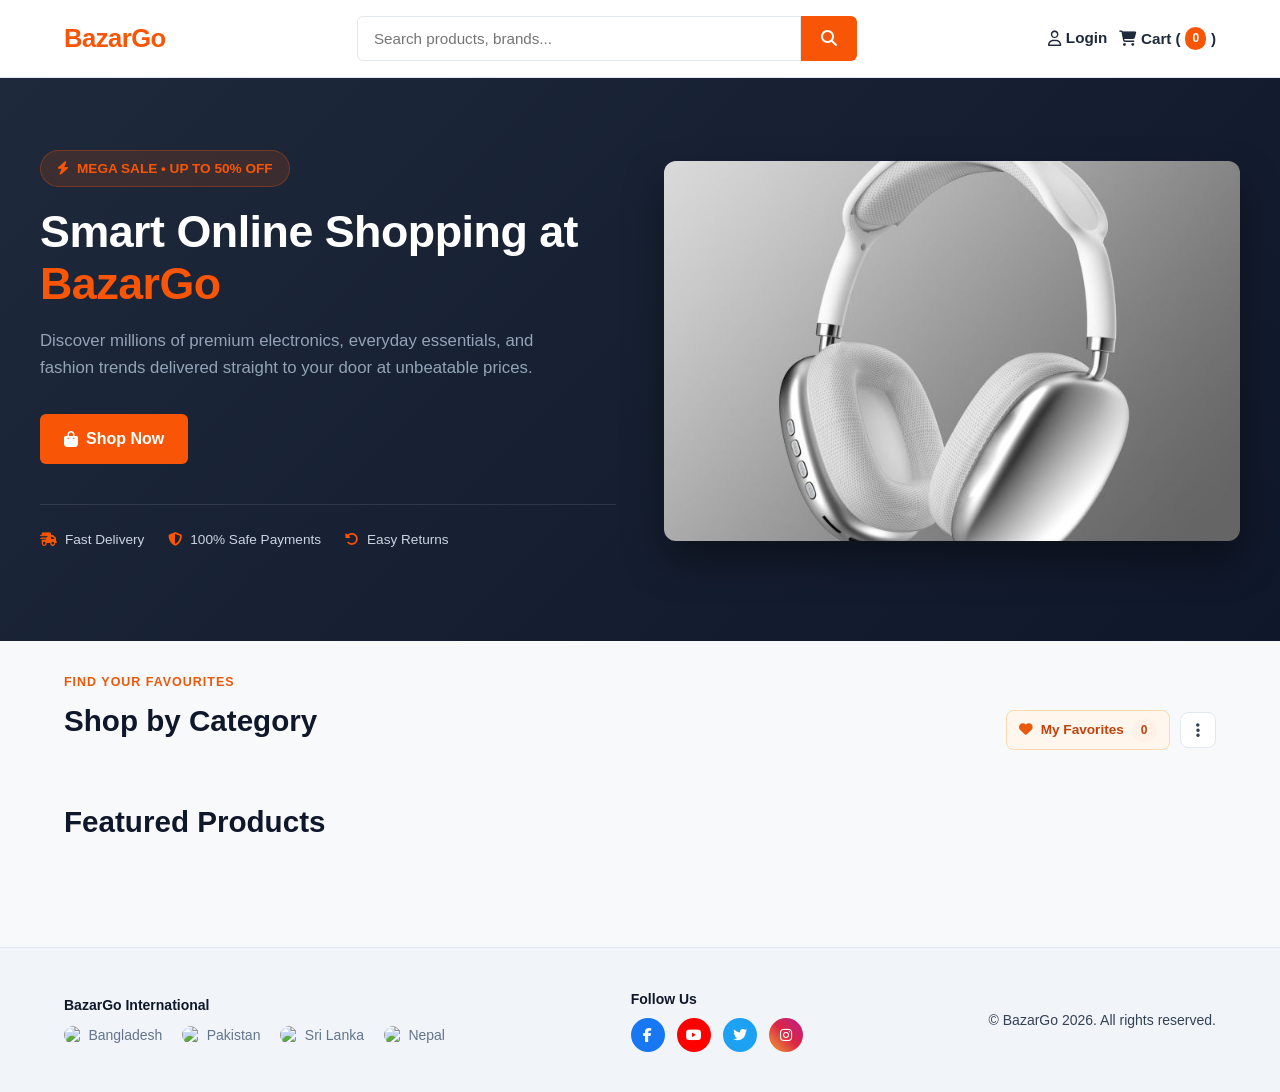
==== commit ba0aaec7: "Add files via upload" ====
--- a/index.html
+++ b/index.html
@@ -9,8 +9,7 @@
   
   <link rel="stylesheet" href="assets/css/pages/index.css">
   <link rel="stylesheet" href="assets/css/responsive.css">
-  <link rel="stylesheet" href="assets/css/pro-upgrade.css">
-<link rel="stylesheet" href="assets/css/mobile-nav.css">
+  <link rel="stylesheet" href="assets/css/mobile-bottom-nav.css">
 </head>
 <body>
 
@@ -26,7 +25,6 @@
         <div id="auth-nav-slot">
           <a href="login.html"><i class="fa-regular fa-user"></i> Login</a>
         </div>
-        <a href="#featured" id="wishlist-toggle" aria-pressed="false"><i class="fa-regular fa-heart"></i> Wishlist (<span id="wishlist-count">0</span>)</a>
         <a href="cart.html"><i class="fa-solid fa-cart-shopping"></i> Cart (<span id="cart-count">0</span>)</a>
       </div>
     </div>
@@ -53,15 +51,11 @@
       </div>
       <div class="hero-visual">
         <div class="hero-card-promo">
-          <img id="hero-image" src="assets/images/sample1.jpg" alt="Featured BazarGo promotion" onerror="this.src='assets/images/sample1.jpg'">
-          <div class="hero-slide-controls" aria-label="Hero banner controls">
-            <button type="button" id="hero-prev" aria-label="Previous banner"><i class="fa-solid fa-chevron-left"></i></button>
-            <div id="hero-dots" class="hero-dots" aria-label="Choose banner"></div>
-            <button type="button" id="hero-next" aria-label="Next banner"><i class="fa-solid fa-chevron-right"></i></button>
-          </div>
+          <img id="hero-image" src="assets/images/sample1.jpg" alt="Featured Tech" onerror="this.src='https://via.placeholder.com/600x400?text=BazarGo'">
         </div>
       </div>
     </div>
+    <div class="hero-slider-dots" id="hero-slider-dots" aria-label="Hero banner navigation" role="tablist"></div>
   </section>
 
   <!-- CUSTOMER ACCOUNT SECTION (Visible When Signed In) -->
@@ -110,47 +104,56 @@
     </div>
   </section>
 
-  <!-- Shop by Category: compact three-dot dropdown -->
-  <section class="container shop-categories" id="shop-categories" aria-labelledby="category-section-title">
+  <!-- Shop by Category -->
+  <section class="container shop-categories" aria-labelledby="category-section-title">
     <div class="category-heading-row">
-      <h2 class="section-title" id="category-section-title">Shop by Category</h2>
-      <div class="category-menu-wrap">
-        <button type="button" class="category-menu-toggle" id="category-menu-toggle"
-          aria-label="Open category menu" aria-haspopup="true" aria-expanded="false"
-          aria-controls="category-dropdown">
-          <i class="fa-solid fa-ellipsis-vertical" aria-hidden="true"></i>
+      <div>
+        <p class="category-eyebrow">Find your favourites</p>
+        <h2 class="section-title" id="category-section-title">Shop by Category</h2>
+      </div>
+      <div class="category-heading-actions">
+        <button type="button" class="my-favorites-button" id="show-favorites-btn" aria-label="Show my favorite products">
+          <i class="fa-solid fa-heart" aria-hidden="true"></i>
+          <span>My Favorites</span>
+          <span class="favorites-menu-count" id="favorites-menu-count">0</span>
         </button>
-        <div class="category-dropdown" id="category-dropdown" role="menu" aria-labelledby="category-menu-toggle" hidden>
-          <button type="button" class="category-filter active" data-category="all" role="menuitem" aria-pressed="true">
-            <i class="fa-solid fa-border-all" aria-hidden="true"></i><span>All Products</span>
+        <div class="category-menu-wrap" id="category-menu-wrap">
+          <button type="button" class="category-menu-toggle" id="category-menu-toggle" aria-label="Open category list" aria-haspopup="true" aria-controls="category-dropdown" aria-expanded="false">
+            <i class="fa-solid fa-ellipsis-vertical" aria-hidden="true"></i>
           </button>
-          <button type="button" class="category-filter" data-category="Fashion & Clothing" role="menuitem" aria-pressed="false">
-            <i class="fa-solid fa-shirt" aria-hidden="true"></i><span>Fashion &amp; Clothing</span>
-          </button>
-          <button type="button" class="category-filter" data-category="Jewellery & Accessories" role="menuitem" aria-pressed="false">
-            <i class="fa-solid fa-gem" aria-hidden="true"></i><span>Jewellery &amp; Accessories</span>
-          </button>
-          <button type="button" class="category-filter" data-category="Beauty & Skincare" role="menuitem" aria-pressed="false">
-            <i class="fa-solid fa-spa" aria-hidden="true"></i><span>Beauty &amp; Skincare</span>
-          </button>
-          <button type="button" class="category-filter" data-category="Electronics & Accessories" role="menuitem" aria-pressed="false">
-            <i class="fa-solid fa-headphones" aria-hidden="true"></i><span>Electronics &amp; Accessories</span>
-          </button>
-          <button type="button" class="category-filter" data-category="Home & Kitchen" role="menuitem" aria-pressed="false">
-            <i class="fa-solid fa-house" aria-hidden="true"></i><span>Home &amp; Kitchen</span>
-          </button>
-          <button type="button" class="category-filter" data-category="Stationery & Student Essentials" role="menuitem" aria-pressed="false">
-            <i class="fa-solid fa-book-open" aria-hidden="true"></i><span>Stationery &amp; Student Essentials</span>
-          </button>
-          <button type="button" class="category-filter" data-category="Bags & Lifestyle" role="menuitem" aria-pressed="false">
-            <i class="fa-solid fa-bag-shopping" aria-hidden="true"></i><span>Bags &amp; Lifestyle</span>
-          </button>
-          <button type="button" class="category-filter" data-category="Food & Snacks" role="menuitem" aria-pressed="false">
-            <i class="fa-solid fa-cookie-bite" aria-hidden="true"></i><span>Food &amp; Snacks</span>
-          </button>
-          <a href="admin/dashboard.html" class="category-admin-option" id="category-admin-option" role="menuitem" hidden>
-            <i class="fa-solid fa-gauge-high" aria-hidden="true"></i><span>Admin Dashboard</span>
-          </a>
+          <div class="category-dropdown" id="category-dropdown" hidden>
+            <p class="category-dropdown-title">Browse Categories</p>
+            <div class="category-filter-list" id="category-filter-list" role="group" aria-label="Filter products by category">
+      <button type="button" class="category-filter active" data-category="all" aria-pressed="true">
+        <span class="category-icon"><i class="fa-solid fa-border-all"></i></span><span class="category-copy"><span class="category-name">All Products</span><span class="category-count" data-category-count="all">0 products</span></span><i class="fa-solid fa-arrow-right category-arrow" aria-hidden="true"></i>
+      </button>
+      <button type="button" class="category-filter" data-category="Fashion & Clothing" aria-pressed="false">
+        <span class="category-icon"><i class="fa-solid fa-shirt"></i></span><span class="category-copy"><span class="category-name">Fashion &amp; Clothing</span><span class="category-count" data-category-count="Fashion & Clothing">0 products</span></span><i class="fa-solid fa-arrow-right category-arrow" aria-hidden="true"></i>
+      </button>
+      <button type="button" class="category-filter" data-category="Jewellery & Accessories" aria-pressed="false">
+        <span class="category-icon"><i class="fa-solid fa-gem"></i></span><span class="category-copy"><span class="category-name">Jewellery &amp; Accessories</span><span class="category-count" data-category-count="Jewellery & Accessories">0 products</span></span><i class="fa-solid fa-arrow-right category-arrow" aria-hidden="true"></i>
+      </button>
+      <button type="button" class="category-filter" data-category="Beauty & Skincare" aria-pressed="false">
+        <span class="category-icon"><i class="fa-solid fa-spa"></i></span><span class="category-copy"><span class="category-name">Beauty &amp; Skincare</span><span class="category-count" data-category-count="Beauty & Skincare">0 products</span></span><i class="fa-solid fa-arrow-right category-arrow" aria-hidden="true"></i>
+      </button>
+      <button type="button" class="category-filter" data-category="Electronics & Accessories" aria-pressed="false">
+        <span class="category-icon"><i class="fa-solid fa-headphones"></i></span><span class="category-copy"><span class="category-name">Electronics &amp; Accessories</span><span class="category-count" data-category-count="Electronics & Accessories">0 products</span></span><i class="fa-solid fa-arrow-right category-arrow" aria-hidden="true"></i>
+      </button>
+      <button type="button" class="category-filter" data-category="Home & Kitchen" aria-pressed="false">
+        <span class="category-icon"><i class="fa-solid fa-house"></i></span><span class="category-copy"><span class="category-name">Home &amp; Kitchen</span><span class="category-count" data-category-count="Home & Kitchen">0 products</span></span><i class="fa-solid fa-arrow-right category-arrow" aria-hidden="true"></i>
+      </button>
+      <button type="button" class="category-filter" data-category="Stationery & Student Essentials" aria-pressed="false">
+        <span class="category-icon"><i class="fa-solid fa-book-open"></i></span><span class="category-copy"><span class="category-name">Stationery &amp; Student Essentials</span><span class="category-count" data-category-count="Stationery & Student Essentials">0 products</span></span><i class="fa-solid fa-arrow-right category-arrow" aria-hidden="true"></i>
+      </button>
+      <button type="button" class="category-filter" data-category="Bags & Lifestyle" aria-pressed="false">
+        <span class="category-icon"><i class="fa-solid fa-bag-shopping"></i></span><span class="category-copy"><span class="category-name">Bags &amp; Lifestyle</span><span class="category-count" data-category-count="Bags & Lifestyle">0 products</span></span><i class="fa-solid fa-arrow-right category-arrow" aria-hidden="true"></i>
+      </button>
+      <button type="button" class="category-filter" data-category="Food & Snacks" aria-pressed="false">
+        <span class="category-icon"><i class="fa-solid fa-cookie-bite"></i></span><span class="category-copy"><span class="category-name">Food &amp; Snacks</span><span class="category-count" data-category-count="Food & Snacks">0 products</span></span><i class="fa-solid fa-arrow-right category-arrow" aria-hidden="true"></i>
+      </button>
+            </div>
+            <a class="category-menu-item admin-category-link" id="manage-categories-link" href="admin/products.html" hidden><i class="fa-solid fa-list-check"></i> Manage Categories</a>
+          </div>
         </div>
       </div>
     </div>
@@ -160,70 +163,59 @@
   <main class="container" id="featured">
     <div class="products-heading-row">
       <h2 class="section-title" id="products-section-title">Featured Products</h2>
-      <div class="product-toolbar">
-        <button type="button" id="wishlist-filter" class="wishlist-filter" aria-pressed="false"><i class="fa-regular fa-heart"></i> Saved Items</button>
-        <label class="sort-control" for="product-sort">Sort by
-          <select id="product-sort">
-            <option value="featured">Featured</option>
-            <option value="price-low">Price: Low to High</option>
-            <option value="price-high">Price: High to Low</option>
-            <option value="name">Name: A to Z</option>
-            <option value="newest">Newest First</option>
-          </select>
-        </label>
-        <span id="products-result-count" class="products-result-count" aria-live="polite"></span>
-      </div>
+      <span id="products-result-count" class="products-result-count" aria-live="polite"></span>
     </div>
     <div class="product-grid" id="product-container"></div>
   </main>
 
-  <section class="container recently-viewed-section" id="recently-viewed-section" hidden aria-labelledby="recently-viewed-title">
-    <div class="recently-viewed-heading">
-      <div><p>Pick up where you left off</p><h2 id="recently-viewed-title">Recently Viewed</h2></div>
-    </div>
-    <div class="recently-viewed-grid" id="recently-viewed-grid"></div>
-  </section>
-
   <style>
-    .shop-categories { margin-top: 2rem; margin-bottom: 1.5rem; position:relative; z-index:5; }
-    .category-heading-row { display:flex; align-items:center; justify-content:space-between; gap:1rem; }
-    .shop-categories .section-title { margin:0; }
+    .shop-categories { margin-top: 2rem; margin-bottom: 1.5rem; }
+    .category-heading-row, .products-heading-row { display:flex; align-items:end; justify-content:space-between; gap:1rem; flex-wrap:wrap; }
+    .category-eyebrow { margin:0 0 .25rem; color:#ea580c; font-size:.78rem; font-weight:800; letter-spacing:.08em; text-transform:uppercase; }
+    .shop-categories .section-title, .products-heading-row .section-title { margin:0 0 .35rem; }
+    .category-hint { color:#64748b; font-size:.9rem; margin:0; }
+    .category-dropdown-title { margin:.25rem .55rem .55rem; color:#64748b; font-size:.72rem; font-weight:800; letter-spacing:.07em; text-transform:uppercase; }
+    .category-dropdown { position:absolute; z-index:50; top:calc(100% + 8px); right:0; width:min(340px, calc(100vw - 32px)); max-height:min(70vh, 480px); overflow-y:auto; padding:.65rem; background:#fff; border:1px solid #e2e8f0; border-radius:12px; box-shadow:0 14px 34px rgba(15,23,42,.16); }
+    .category-filter-list { display:grid; grid-template-columns:1fr; gap:.3rem; margin:0; }
+    .category-filter { position:relative; min-width:0; min-height:54px; display:flex; align-items:center; gap:.7rem; padding:.55rem .65rem; border:1px solid transparent; border-radius:8px; background:#fff; color:#334155; font:inherit; text-align:left; cursor:pointer; transition:background .18s ease,border-color .18s ease; }
+    .category-icon { flex:0 0 2rem; width:2rem; height:2rem; display:grid; place-items:center; border-radius:8px; background:#fff1e8; color:#ea580c; font-size:.9rem; }
+    .category-copy { min-width:0; flex:1; display:flex; flex-direction:column; gap:.28rem; }
+    .category-name { color:#263445; font-size:.84rem; line-height:1.3; font-weight:700; overflow-wrap:anywhere; }
+    .category-count { color:#94a3b8; font-size:.7rem; line-height:1.2; font-weight:500; }
+    .category-arrow { flex:0 0 auto; color:#cbd5e1; font-size:.78rem; transition:transform .2s ease,color .2s ease; }
+    .category-filter:hover { border-color:#fed7aa; background:#fff7ed; }
+    .category-filter:hover .category-arrow { color:#ea580c; transform:translateX(2px); }
+    .category-filter.active { border-color:#ea580c; background:#fff7ed; box-shadow:0 0 0 1px #ea580c inset,0 5px 14px rgba(234,88,12,.08); }
+    .category-filter.active .category-icon { background:#ea580c; color:#fff; }
+    .category-filter.active .category-name { color:#c2410c; }
+    .category-filter.active .category-count, .category-filter.active .category-arrow { color:#ea580c; }
+    .category-filter:focus-visible, .category-menu-toggle:focus-visible, .category-menu-item:focus-visible { outline:3px solid rgba(234,88,12,.28); outline-offset:2px; }
+    .products-heading-row { margin-bottom:1rem; }
+    .products-result-count { color:#64748b; font-size:.88rem; margin-bottom:1rem; }
+    @media (max-width:480px) { .shop-categories { margin-top:1.25rem; } .category-heading-row { align-items:center; flex-wrap:nowrap; } .category-heading-actions { margin:0; gap:.4rem; flex-shrink:0; } .my-favorites-button { min-height:36px; padding:.4rem .55rem; gap:.35rem; font-size:.76rem; } .favorites-menu-count { min-width:1.25rem; padding:.1rem .3rem; font-size:.68rem; } .category-dropdown { width:min(320px, calc(100vw - 28px)); } .category-filter { min-height:52px; padding:.5rem .55rem; } .category-icon { width:1.9rem; height:1.9rem; flex-basis:1.9rem; } .category-name { font-size:.8rem; } .category-count { font-size:.67rem; } }
+
+
+    .hero-slider-dots { display:flex; justify-content:center; align-items:center; gap:.55rem; margin:1.15rem auto 0; }
+    .hero-slider-dots[hidden] { display:none; }
+    .hero-slider-dot { width:9px; height:9px; padding:0; border:0; border-radius:50%; background:rgba(255,255,255,.45); cursor:pointer; transition:width .2s ease,background .2s ease; }
+    .hero-slider-dot[aria-current="true"] { width:25px; border-radius:20px; background:var(--primary,#f85606); }
+    .hero-content, .hero-visual { transition:opacity .35s ease; }
+    .hero-section.is-transitioning .hero-content, .hero-section.is-transitioning .hero-visual { opacity:.18; }
+    .category-heading-actions { display:flex; align-items:center; gap:.65rem; margin:0; }
+    .category-heading-actions .category-hint { margin:0; }
     .category-menu-wrap { position:relative; }
-    .category-menu-toggle { width:42px; height:42px; display:grid; place-items:center; border:1px solid #e2e8f0; border-radius:11px; background:#fff; color:#334155; font-size:1.15rem; cursor:pointer; box-shadow:0 3px 10px rgba(15,23,42,.045); }
-    .category-menu-toggle:hover, .category-menu-toggle[aria-expanded="true"] { color:#ea580c; border-color:#fdba74; background:#fff7ed; }
-    .category-dropdown { position:absolute; top:calc(100% + 10px); right:0; width:min(310px, calc(100vw - 36px)); max-height:min(70vh, 440px); overflow-y:auto; padding:.5rem; display:grid; gap:.2rem; border:1px solid #e8edf4; border-radius:14px; background:#fff; box-shadow:0 18px 45px rgba(15,23,42,.17); transform-origin:top right; animation:categoryMenuIn .16s ease-out; }
+    .category-menu-toggle { width:36px; height:36px; display:grid; place-items:center; border:1px solid #e2e8f0; border-radius:8px; background:#fff; color:#334155; cursor:pointer; }
+    .category-menu-toggle:hover, .category-menu-toggle[aria-expanded="true"] { border-color:#fdba74; color:#ea580c; }
     .category-dropdown[hidden] { display:none; }
-    .category-filter, .category-admin-option { width:100%; min-width:0; min-height:0; display:flex; align-items:center; gap:.75rem; padding:.72rem .8rem; border:0; border-radius:9px; background:transparent; color:#334155; font:inherit; font-size:.9rem; font-weight:600; text-align:left; text-decoration:none; cursor:pointer; }
-    .category-filter i, .category-admin-option i { flex:0 0 2rem; width:2rem; height:2rem; display:grid; place-items:center; border-radius:9px; background:#fff1e8; color:#ea580c; }
-    .category-filter:hover, .category-admin-option:hover { background:#fff7ed; color:#c2410c; }
-    .category-filter.active { background:#fff1e8; color:#c2410c; }
-    .category-filter.active i { background:#ea580c; color:#fff; }
-    .category-admin-option { margin-top:.25rem; padding-top:.8rem; border-top:1px solid #e8edf4; border-radius:0 0 9px 9px; color:#b45309; }
-    .category-admin-option[hidden] { display:none; }
-    .category-admin-option i { background:#fef3c7; color:#b45309; }
-    .category-filter:focus-visible, .category-menu-toggle:focus-visible, .category-admin-option:focus-visible { outline:3px solid rgba(234,88,12,.3); outline-offset:2px; }
-    @keyframes categoryMenuIn { from { opacity:0; transform:translateY(-5px) scale(.98); } to { opacity:1; transform:translateY(0) scale(1); } }
-    .products-heading-row { display:flex; align-items:end; justify-content:space-between; gap:1rem; flex-wrap:wrap; }
-    .category-dot, .hero-dot { width:8px; height:8px; border:0; border-radius:99px; padding:0; background:#cbd5e1; cursor:pointer; transition:all .2s ease; }
-    .hero-dots { display:flex; justify-content:center; align-items:center; gap:.45rem; }
-    .hero-dot.active { width:22px; background:#ea580c; }
-    .products-heading-row { margin-bottom:1rem; }
-    .product-toolbar { display:flex; align-items:center; gap:.75rem; flex-wrap:wrap; margin-bottom:1rem; }
-    .products-result-count { color:#64748b; font-size:.88rem; }
-    .sort-control { display:flex; align-items:center; gap:.45rem; color:#64748b; font-size:.85rem; }
-    .sort-control select { width:auto; min-width:145px; border:1px solid #e2e8f0; border-radius:8px; background:#fff; color:#334155; padding:.55rem .7rem; }
-    .wishlist-filter { border:1px solid #e2e8f0; border-radius:8px; padding:.55rem .75rem; background:#fff; color:#475569; cursor:pointer; font-weight:650; }
-    .wishlist-filter.active { color:#e11d48; border-color:#fda4af; background:#fff1f2; }
-    .btn-wishlist { min-width:44px; color:#64748b; font-size:1.15rem; transition:all .18s ease; }
-    .btn-wishlist.active { color:#e11d48; background:#fff1f2; }
-    .btn-wishlist:focus-visible, .hero-slide-controls button:focus-visible { outline:3px solid rgba(234,88,12,.35); outline-offset:2px; }
-    .hero-slide-controls { position:absolute; inset:auto 0 0; display:flex; align-items:center; justify-content:space-between; padding:.85rem 1rem; background:linear-gradient(transparent,rgba(15,23,42,.58)); }
-    .hero-slide-controls button { width:34px; height:34px; border:1px solid rgba(255,255,255,.55); border-radius:50%; color:#fff; background:rgba(15,23,42,.35); cursor:pointer; }
-    .hero-dots { flex:1; }
-    .hero-dot { background:rgba(255,255,255,.65); }
-    .hero-dot.active { background:#fff; }
-    @media (max-width:560px) { .shop-categories { margin-top:1.25rem; } .category-menu-toggle { width:40px; height:40px; } .category-dropdown { right:0; width:min(290px, calc(100vw - 28px)); } .product-toolbar { width:100%; } .products-result-count { margin-left:auto; } }
-    @media (prefers-reduced-motion:reduce) { .category-filter, .category-dot, .hero-dot, .category-dropdown { animation:none; transition:none; } }
+    .category-menu-item { width:100%; display:flex; align-items:center; gap:.65rem; padding:.65rem .75rem; border:0; border-radius:6px; background:transparent; color:#334155; text-decoration:none; font:inherit; font-size:.88rem; text-align:left; cursor:pointer; }
+    .category-menu-item[hidden] { display:none; }
+    .category-menu-item:hover { background:#fff7ed; color:#c2410c; }
+    .category-menu-item i { width:1rem; color:#ea580c; }
+    .my-favorites-button { display:inline-flex; align-items:center; justify-content:center; gap:.5rem; min-height:36px; padding:.45rem .75rem; border:1px solid #fed7aa; border-radius:8px; background:#fff7ed; color:#c2410c; font:inherit; font-size:.85rem; font-weight:750; white-space:nowrap; cursor:pointer; transition:background .15s ease,border-color .15s ease; }
+    .my-favorites-button:hover { background:#ffedd5; border-color:#fb923c; }
+    .my-favorites-button:focus-visible { outline:3px solid rgba(234,88,12,.28); outline-offset:2px; }
+    .my-favorites-button > i { color:#ea580c; }
+    .favorites-menu-count { margin-left:auto; min-width:1.55rem; padding:.12rem .4rem; border-radius:999px; background:#fff1e8; color:#c2410c; font-size:.75rem; font-weight:800; text-align:center; }
   </style>
 
   <!-- Product Details Modal with Star Rating -->
@@ -299,8 +291,19 @@
 
     const PRODUCTS_KEY = "bazargo_products";
     const BANNER_KEY = "bazargo_hero_banner";
-    const WISHLIST_KEY = "bazargo_wishlist";
-    const RECENTLY_VIEWED_KEY = "bazargo_recently_viewed";
+    const FAVORITES_KEY = "bazargo_favorite_products";
+
+    // Favorites are added only after the customer clicks a product heart.
+    function getFavoriteIds() {
+      try {
+        const saved = JSON.parse(localStorage.getItem(FAVORITES_KEY) || "[]");
+        return Array.isArray(saved) ? saved.map(String) : [];
+      } catch { return []; }
+    }
+
+    function saveFavoriteIds(ids) {
+      localStorage.setItem(FAVORITES_KEY, JSON.stringify([...new Set(ids.map(String))]));
+    }
 
     const defaultBanner = {
       tag: "Mega Sale • Up to 50% Off",
@@ -321,11 +324,7 @@
     let allProducts = [];
     let currentSelectedProduct = null;
     let activeCategory = "all";
-    let wishlistIds = readWishlist();
-    let showWishlistOnly = false;
-    let heroSlides = [defaultBanner];
-    let activeHeroSlide = 0;
-    let heroTimer = null;
+    let activeFavoritesOnly = false;
 
     function renderStarRatingHTML(rating = 5, reviewCount = 0) {
       const fullStars = Math.floor(rating);
@@ -351,45 +350,68 @@
       `;
     }
 
-    // 1. Sync one or multiple banners from Firestore. The legacy single-banner format remains supported.
-    function applyHeroSlide(banner) {
-      const slide = { ...defaultBanner, ...(banner || {}) };
-      document.getElementById("hero-tag").innerHTML = `<i class="fa-solid fa-bolt"></i> ${slide.tag}`;
-      document.getElementById("hero-title").innerHTML = slide.title;
-      document.getElementById("hero-subtitle").textContent = slide.subtitle;
-      document.getElementById("hero-image").src = slide.imageUrl;
-      document.getElementById("hero-cta-btn").innerHTML = `<i class="fa-solid fa-bag-shopping"></i> ${slide.ctaText}`;
-      document.getElementById("hero-cta-btn").href = slide.ctaLink || "#featured";
-      document.getElementById("hero-image").alt = `${slide.tag || "BazarGo promotion"} banner`;
-    }
-
+    // Multi-banner slider with backward compatibility for the original single banner.
+    const heroSection = document.getElementById("hero-banner-section");
+    const heroDots = document.getElementById("hero-slider-dots");
+    const heroElements = {
+      tag: document.getElementById("hero-tag"),
+      title: document.getElementById("hero-title"),
+      subtitle: document.getElementById("hero-subtitle"),
+      image: document.getElementById("hero-image"),
+      cta: document.getElementById("hero-cta-btn")
+    };
+    let heroBanners = [defaultBanner], activeHeroIndex = 0, heroTimer = null, heroTransitionTimer = null;
+
+    function normalizeHeroBanners(data) {
+      const source = Array.isArray(data?.banners) && data.banners.length
+        ? data.banners
+        : [data && (data.imageUrl || data.title || data.subtitle) ? data : defaultBanner];
+      const valid = source.filter(item => item && typeof item === "object" && (item.imageUrl || item.title));
+      return (valid.length ? valid : [defaultBanner]).map(item => ({ ...defaultBanner, ...item }));
+    }
+    function paintHeroSlide(banner) {
+      heroElements.tag.innerHTML = `<i class="fa-solid fa-bolt"></i> ${banner.tag || defaultBanner.tag}`;
+      heroElements.title.innerHTML = banner.title || defaultBanner.title;
+      heroElements.subtitle.textContent = banner.subtitle || defaultBanner.subtitle;
+      heroElements.image.src = banner.imageUrl || defaultBanner.imageUrl;
+      heroElements.image.alt = banner.imageAlt || "BazarGo promotional banner";
+      heroElements.cta.innerHTML = `<i class="fa-solid fa-bag-shopping"></i> ${banner.ctaText || defaultBanner.ctaText}`;
+      heroElements.cta.href = banner.ctaLink || defaultBanner.ctaLink;
+    }
     function renderHeroDots() {
-      const dots = document.getElementById("hero-dots");
-      dots.innerHTML = heroSlides.map((_, index) => `<button type="button" class="hero-dot ${index === activeHeroSlide ? "active" : ""}" data-slide="${index}" aria-label="Show banner ${index + 1}" aria-pressed="${index === activeHeroSlide}"></button>`).join("");
-      dots.querySelectorAll("button").forEach(button => button.addEventListener("click", () => showHeroSlide(Number(button.dataset.slide), true)));
-      const controlsVisible = heroSlides.length > 1;
-      document.querySelector(".hero-slide-controls").style.display = controlsVisible ? "flex" : "none";
-    }
-
-    function showHeroSlide(index, resetTimer = false) {
-      if (!heroSlides.length) return;
-      activeHeroSlide = (index + heroSlides.length) % heroSlides.length;
-      applyHeroSlide(heroSlides[activeHeroSlide]);
+      heroDots.innerHTML = "";
+      heroDots.hidden = heroBanners.length <= 1;
+      if (heroBanners.length <= 1) return;
+      heroBanners.forEach((_, index) => {
+        const dot = document.createElement("button");
+        dot.type = "button"; dot.className = "hero-slider-dot";
+        dot.setAttribute("aria-label", `Show banner ${index + 1}`);
+        dot.setAttribute("aria-current", String(index === activeHeroIndex));
+        dot.addEventListener("click", () => { renderHeroSlide(index); restartHeroTimer(); });
+        heroDots.appendChild(dot);
+      });
+    }
+    function renderHeroSlide(index, animate = true) {
+      activeHeroIndex = (index + heroBanners.length) % heroBanners.length;
+      clearTimeout(heroTransitionTimer);
+      if (animate) {
+        heroSection.classList.add("is-transitioning");
+        heroTransitionTimer = setTimeout(() => {
+          paintHeroSlide(heroBanners[activeHeroIndex]);
+          heroSection.classList.remove("is-transitioning");
+        }, 180);
+      } else paintHeroSlide(heroBanners[activeHeroIndex]);
       renderHeroDots();
-      if (resetTimer) startHeroTimer();
-    }
-
-    function startHeroTimer() {
-      if (heroTimer) clearInterval(heroTimer);
-      if (heroSlides.length > 1) heroTimer = setInterval(() => showHeroSlide(activeHeroSlide + 1), 5000);
-    }
-
-    function applyHeroBanner(data) {
-      const suppliedSlides = Array.isArray(data?.slides) ? data.slides : (Array.isArray(data?.banners) ? data.banners : null);
-      heroSlides = (suppliedSlides?.filter(slide => slide && typeof slide === "object").length ? suppliedSlides.filter(slide => slide && typeof slide === "object") : [data && typeof data === "object" ? data : defaultBanner]);
-      activeHeroSlide = 0;
-      showHeroSlide(0);
-      startHeroTimer();
+    }
+    function restartHeroTimer() {
+      clearInterval(heroTimer);
+      if (heroBanners.length > 1) heroTimer = setInterval(() => renderHeroSlide(activeHeroIndex + 1), 4500);
+    }
+    function applyHeroBanners(data) {
+      heroBanners = normalizeHeroBanners(data);
+      activeHeroIndex = Math.min(activeHeroIndex, heroBanners.length - 1);
+      renderHeroSlide(activeHeroIndex, false);
+      restartHeroTimer();
     }
 
     // 2. Authentication State Handling
@@ -397,9 +419,9 @@
       initAuthListener(({ user, profile }) => {
         const authSlot = document.getElementById("auth-nav-slot");
         const customerSection = document.getElementById("customer-profile-section");
-        const categoryAdminOption = document.getElementById("category-admin-option");
-        if (categoryAdminOption) categoryAdminOption.hidden = !(user && profile?.role === "admin");
-
+
+        const manageCategoriesLink = document.getElementById("manage-categories-link");
+        if (manageCategoriesLink) manageCategoriesLink.hidden = profile?.role !== "admin";
         if (user) {
           const name = profile?.fullName || user.email?.split('@')[0] || "Customer";
           authSlot.innerHTML = `
@@ -445,7 +467,6 @@
         allProducts = snapshot.docs.map(d => ({ id: d.id, ...d.data() }));
         localStorage.setItem(PRODUCTS_KEY, JSON.stringify(allProducts));
         applyProductFilters();
-        renderRecentlyViewed();
         if (currentSelectedProduct) {
           const latest = allProducts.find(p => String(p.id) === String(currentSelectedProduct.id));
           if (latest) { currentSelectedProduct = latest; openProductModal(latest.id); }
@@ -461,37 +482,53 @@
     function listenForHeroBanner() {
       if (bannerUnsubscribe) bannerUnsubscribe();
       bannerUnsubscribe = onSnapshot(doc(db, "store_settings", "heroBanner"), (snapshot) => {
-        applyHeroBanner(snapshot.exists() ? snapshot.data() : defaultBanner);
+        applyHeroBanners(snapshot.exists() ? snapshot.data() : defaultBanner);
       }, (error) => {
         console.error("Live banner sync failed:", error);
-        applyHeroBanner(defaultBanner);
+        applyHeroBanners(defaultBanner);
       });
     }
     window.addEventListener("beforeunload", () => {
       if (productsUnsubscribe) productsUnsubscribe();
       if (bannerUnsubscribe) bannerUnsubscribe();
-      if (heroTimer) clearInterval(heroTimer);
-    });
-
-    function readWishlist() {
-      try { return JSON.parse(localStorage.getItem(WISHLIST_KEY) || "[]").map(String); }
-      catch (_) { return []; }
-    }
-
-    function saveWishlist() {
-      localStorage.setItem(WISHLIST_KEY, JSON.stringify(wishlistIds));
-      document.getElementById("wishlist-count").textContent = wishlistIds.length;
-      document.getElementById("wishlist-filter").classList.toggle("active", showWishlistOnly);
-      document.getElementById("wishlist-filter").setAttribute("aria-pressed", String(showWishlistOnly));
-      document.getElementById("wishlist-toggle").setAttribute("aria-pressed", String(showWishlistOnly));
-    }
-
-    function toggleWishlist(productId) {
-      const id = String(productId);
-      wishlistIds = wishlistIds.includes(id) ? wishlistIds.filter(item => item !== id) : [...wishlistIds, id];
-      saveWishlist();
+    });
+
+    // Category menu interactions.
+    const categoryMenuToggle = document.getElementById("category-menu-toggle");
+    const categoryDropdown = document.getElementById("category-dropdown");
+    const categoryMenuWrap = document.getElementById("category-menu-wrap");
+    function closeCategoryMenu() {
+      categoryDropdown.hidden = true;
+      categoryMenuToggle.setAttribute("aria-expanded", "false");
+    }
+    categoryMenuToggle.addEventListener("click", event => {
+      event.stopPropagation();
+      const open = categoryDropdown.hidden;
+      categoryDropdown.hidden = !open;
+      categoryMenuToggle.setAttribute("aria-expanded", String(open));
+    });
+    document.addEventListener("click", event => {
+      if (!categoryMenuWrap.contains(event.target)) closeCategoryMenu();
+    });
+    document.addEventListener("keydown", event => { if (event.key === "Escape") closeCategoryMenu(); });
+    document.getElementById("manage-categories-link").addEventListener("click", closeCategoryMenu);
+
+    const showFavoritesButton = document.getElementById("show-favorites-btn");
+    const favoritesMenuCount = document.getElementById("favorites-menu-count");
+    function updateFavoritesMenuCount() {
+      if (favoritesMenuCount) favoritesMenuCount.textContent = String(getFavoriteIds().length);
+    }
+    updateFavoritesMenuCount();
+    showFavoritesButton.addEventListener("click", () => {
+      activeFavoritesOnly = true;
+      activeCategory = "all";
+      document.querySelectorAll(".category-filter").forEach(item => {
+        item.classList.toggle("active", item.dataset.category === "all");
+        item.setAttribute("aria-pressed", String(item.dataset.category === "all"));
+      });
       applyProductFilters();
-    }
+      document.getElementById("featured")?.scrollIntoView({ behavior: "smooth", block: "start" });
+    });
 
     // 4. Render Product Cards with Stock Awareness
     function renderProducts(list) {
@@ -515,7 +552,6 @@
           <article class="card" data-id="${p.id}">
             <img src="${p.imageUrl || 'assets/images/sample1.jpg'}" 
                  alt="${p.title || 'Product'}" 
-                 loading="lazy"
                  class="card-click-trigger open-details" 
                  data-id="${p.id}"
                  onerror="this.src='https://via.placeholder.com/250x200?text=Product'">
@@ -546,7 +582,13 @@
                   ${isOutOfStock ? 'disabled style="background:#94a3b8; cursor:not-allowed;"' : ''}>
                   ${isOutOfStock ? 'Out of Stock' : 'Add to Cart'}
                 </button>
-                <button type="button" class="btn-wishlist ${wishlistIds.includes(String(p.id)) ? 'active' : ''}" data-id="${p.id}" aria-label="${wishlistIds.includes(String(p.id)) ? 'Remove from wishlist' : 'Add to wishlist'}" aria-pressed="${wishlistIds.includes(String(p.id))}"><i class="fa-${wishlistIds.includes(String(p.id)) ? 'solid' : 'regular'} fa-heart"></i></button>
+                <button class="btn-wishlist ${getFavoriteIds().includes(String(p.id)) ? 'is-favorite' : ''}"
+                  type="button" data-id="${p.id}"
+                  aria-label="${getFavoriteIds().includes(String(p.id)) ? 'Remove from' : 'Add to'} favorites"
+                  aria-pressed="${getFavoriteIds().includes(String(p.id)) ? 'true' : 'false'}"
+                  title="${getFavoriteIds().includes(String(p.id)) ? 'Remove from favorites' : 'Add to favorites'}">
+                  <i class="${getFavoriteIds().includes(String(p.id)) ? 'fa-solid' : 'fa-regular'} fa-heart" aria-hidden="true"></i>
+                </button>
               </div>
             </div>
           </article>
@@ -557,6 +599,27 @@
         elem.addEventListener("click", (e) => {
           const productId = e.currentTarget.dataset.id;
           openProductModal(productId);
+        });
+      });
+
+      // Toggle favorites only on explicit customer action; selection survives refreshes.
+      document.querySelectorAll(".btn-wishlist").forEach(button => {
+        button.addEventListener("click", () => {
+          const productId = String(button.dataset.id);
+          const favorites = getFavoriteIds();
+          const alreadyFavorite = favorites.includes(productId);
+          const updated = alreadyFavorite
+            ? favorites.filter(id => id !== productId)
+            : [...favorites, productId];
+          saveFavoriteIds(updated);
+          button.classList.toggle("is-favorite", !alreadyFavorite);
+          button.setAttribute("aria-pressed", String(!alreadyFavorite));
+          button.setAttribute("aria-label", `${alreadyFavorite ? "Add to" : "Remove from"} favorites`);
+          button.title = alreadyFavorite ? "Add to favorites" : "Remove from favorites";
+          const heart = button.querySelector("i");
+          if (heart) heart.className = `${alreadyFavorite ? "fa-regular" : "fa-solid"} fa-heart`;
+          updateFavoritesMenuCount();
+          if (activeFavoritesOnly && alreadyFavorite) applyProductFilters();
         });
       });
 
@@ -570,13 +633,8 @@
           if (typeof addToCart === "function") {
             await addToCart({ id, title, price, imageUrl: img }, 1);
           }
-          if (window.BazarGoUI) window.BazarGoUI.toast(`Added "${title}" to your cart.`);
-          else alert(`Added "${title}" to your cart!`);
+          alert(`Added "${title}" to your cart!`);
         });
-      });
-
-      document.querySelectorAll(".btn-wishlist").forEach(button => {
-        button.addEventListener("click", () => toggleWishlist(button.dataset.id));
       });
     }
 
@@ -587,54 +645,9 @@
     const interactiveStars = document.querySelectorAll("#interactive-stars i");
     const ratingFeedback = document.getElementById("rating-feedback");
 
-    function readRecentlyViewed() {
-      try {
-        const saved = JSON.parse(localStorage.getItem(RECENTLY_VIEWED_KEY) || "[]");
-        return Array.isArray(saved) ? saved.map(String).slice(0, 8) : [];
-      } catch { return []; }
-    }
-
-    function renderRecentlyViewed() {
-      const section = document.getElementById("recently-viewed-section");
-      const grid = document.getElementById("recently-viewed-grid");
-      if (!section || !grid) return;
-      const ids = readRecentlyViewed();
-      const products = ids.map(id => allProducts.find(product => String(product.id) === id)).filter(Boolean);
-      section.hidden = products.length === 0;
-      grid.replaceChildren();
-      products.forEach(product => {
-        const button = document.createElement("button");
-        button.type = "button";
-        button.className = "recently-viewed-card";
-        button.dataset.id = String(product.id);
-        button.setAttribute("aria-label", `View ${product.title || product.name || "product"}`);
-        const image = document.createElement("img");
-        image.src = product.imageUrl || "assets/images/sample1.jpg";
-        image.alt = "";
-        image.loading = "lazy";
-        const details = document.createElement("span");
-        const title = document.createElement("strong");
-        title.textContent = product.title || product.name || "Untitled product";
-        const price = document.createElement("small");
-        price.textContent = `${Number(product.price || 0).toLocaleString()} BDT`;
-        details.append(title, price);
-        button.append(image, details);
-        button.addEventListener("click", () => openProductModal(product.id));
-        grid.appendChild(button);
-      });
-    }
-
-    function rememberProduct(productId) {
-      const id = String(productId);
-      const next = [id, ...readRecentlyViewed().filter(savedId => savedId !== id)].slice(0, 8);
-      localStorage.setItem(RECENTLY_VIEWED_KEY, JSON.stringify(next));
-      renderRecentlyViewed();
-    }
-
     function openProductModal(productId) {
       const prod = allProducts.find(p => String(p.id) === String(productId));
       if (!prod) return;
-      rememberProduct(prod.id);
 
       currentSelectedProduct = prod;
 
@@ -775,8 +788,7 @@
             imageUrl: currentSelectedProduct.imageUrl
           }, 1);
         }
-        if (window.BazarGoUI) window.BazarGoUI.toast(`Added "${currentSelectedProduct.title || currentSelectedProduct.name}" to your cart.`);
-        else alert(`Added "${currentSelectedProduct.title || currentSelectedProduct.name}" to your cart!`);
+        alert(`Added "${currentSelectedProduct.title || currentSelectedProduct.name}" to your cart!`);
         closeProductModal();
       }
     });
@@ -785,28 +797,33 @@
     const searchInput = document.getElementById("store-search");
     const searchBtn = document.getElementById("search-btn");
 
+    function updateCategoryCounts() {
+      document.querySelectorAll("[data-category-count]").forEach(countElement => {
+        const category = countElement.dataset.categoryCount;
+        const count = category === "all"
+          ? allProducts.length
+          : allProducts.filter(product => String(product.category || "").trim().toLowerCase() === category.toLowerCase()).length;
+        countElement.textContent = `${count} ${count === 1 ? "product" : "products"}`;
+      });
+    }
+
     function applyProductFilters() {
+      updateCategoryCounts();
       const queryText = searchInput.value.toLowerCase().trim();
-      let filtered = allProducts.filter(p => {
+      const filtered = allProducts.filter(p => {
         const title = (p.title || p.name || "").toLowerCase();
         const category = (p.category || "").toLowerCase();
         const desc = (p.description || "").toLowerCase();
         const matchesSearch = !queryText || title.includes(queryText) || category.includes(queryText) || desc.includes(queryText);
         const matchesCategory = activeCategory === "all" || category === activeCategory.toLowerCase();
-        const matchesWishlist = !showWishlistOnly || wishlistIds.includes(String(p.id));
-        return matchesSearch && matchesCategory && matchesWishlist;
-      });
-      const sortMode = document.getElementById("product-sort")?.value || "featured";
-      if (sortMode === "price-low") filtered.sort((a,b) => Number(a.price || 0) - Number(b.price || 0));
-      if (sortMode === "price-high") filtered.sort((a,b) => Number(b.price || 0) - Number(a.price || 0));
-      if (sortMode === "name") filtered.sort((a,b) => String(a.title || a.name || "").localeCompare(String(b.title || b.name || "")));
-      if (sortMode === "newest") filtered.sort((a,b) => (b.createdAt?.seconds || 0) - (a.createdAt?.seconds || 0));
+        const matchesFavorites = !activeFavoritesOnly || getFavoriteIds().includes(String(p.id));
+        return matchesSearch && matchesCategory && matchesFavorites;
+      });
       renderProducts(filtered);
       const title = document.getElementById("products-section-title");
       const count = document.getElementById("products-result-count");
-      if (title) title.textContent = showWishlistOnly ? "My Wishlist" : (activeCategory === "all" ? "Featured Products" : activeCategory);
+      if (title) title.textContent = activeFavoritesOnly ? "My Favorites" : (activeCategory === "all" ? "Featured Products" : activeCategory);
       if (count) count.textContent = `${filtered.length} product${filtered.length === 1 ? "" : "s"}`;
-      saveWishlist();
     }
 
     function executeSearch() {
@@ -816,44 +833,17 @@
       if (featuredSection && queryText.length > 0) featuredSection.scrollIntoView({ behavior: "smooth", block: "start" });
     }
 
-    // Category menu: opens from the three-dot button and closes on selection,
-    // outside click, a second toggle click, or Escape.
-    const categoryMenuToggle = document.getElementById("category-menu-toggle");
-    const categoryDropdown = document.getElementById("category-dropdown");
-    const categoryMenuWrap = document.querySelector(".category-menu-wrap");
-
-    function setCategoryMenuOpen(open) {
-      categoryDropdown.hidden = !open;
-      categoryMenuToggle.setAttribute("aria-expanded", String(open));
-      categoryMenuToggle.setAttribute("aria-label", open ? "Close category menu" : "Open category menu");
-    }
-
-    categoryMenuToggle.addEventListener("click", (event) => {
-      event.stopPropagation();
-      setCategoryMenuOpen(categoryDropdown.hidden);
-    });
-
-    categoryDropdown.addEventListener("click", (event) => event.stopPropagation());
-    document.addEventListener("click", (event) => {
-      if (!categoryMenuWrap.contains(event.target)) setCategoryMenuOpen(false);
-    });
-    document.addEventListener("keydown", (event) => {
-      if (event.key === "Escape" && !categoryDropdown.hidden) {
-        setCategoryMenuOpen(false);
-        categoryMenuToggle.focus();
-      }
-    });
-
-    categoryDropdown.querySelectorAll(".category-filter").forEach(button => {
+    document.querySelectorAll(".category-filter").forEach(button => {
       button.addEventListener("click", () => {
+        activeFavoritesOnly = false;
         activeCategory = button.dataset.category || "all";
-        categoryDropdown.querySelectorAll(".category-filter").forEach(item => {
+        document.querySelectorAll(".category-filter").forEach(item => {
           const selected = item === button;
           item.classList.toggle("active", selected);
           item.setAttribute("aria-pressed", String(selected));
         });
-        setCategoryMenuOpen(false);
         applyProductFilters();
+        closeCategoryMenu();
         document.getElementById("featured")?.scrollIntoView({ behavior: "smooth", block: "start" });
       });
     });
@@ -867,24 +857,10 @@
       }
     });
 
-    // Hero navigation and pause/resume while the visitor interacts with the banner.
-    document.getElementById("hero-prev").addEventListener("click", () => showHeroSlide(activeHeroSlide - 1, true));
-    document.getElementById("hero-next").addEventListener("click", () => showHeroSlide(activeHeroSlide + 1, true));
-    const heroVisual = document.querySelector(".hero-visual");
-    heroVisual.addEventListener("mouseenter", () => { if (heroTimer) clearInterval(heroTimer); });
-    heroVisual.addEventListener("mouseleave", startHeroTimer);
-
-
-    document.getElementById("wishlist-filter").addEventListener("click", () => { showWishlistOnly = !showWishlistOnly; applyProductFilters(); });
-    document.getElementById("wishlist-toggle").addEventListener("click", (event) => { event.preventDefault(); showWishlistOnly = !showWishlistOnly; applyProductFilters(); document.getElementById("featured").scrollIntoView({behavior:"smooth"}); });
-    document.getElementById("product-sort").addEventListener("change", applyProductFilters);
-    saveWishlist();
-
     // Initialize Storefront
     listenForHeroBanner();
     loadStoreProducts();
   </script>
-  <script src="assets/js/pro-upgrade.js" defer></script>
-<script type="module" src="assets/js/mobile-nav.js"></script>
+  <script type="module" src="assets/js/mobile-bottom-nav.js"></script>
 </body>
 </html>
--- a/assets/css/style.css
+++ b/assets/css/style.css
@@ -1,440 +1,464 @@
-:root {
-  --primary: #f85606;
-  --primary-hover: #d84500;
-  --dark: #0f172a;
-  --slate: #1e293b;
-  --light: #f8f9fa;
-  --border: #e2e8f0;
-  --text: #334155;
-  --text-muted: #64748b;
-  --white: #ffffff;
-  --success: #10b981;
-  --danger: #ef4444;
-}
-
-* {
-  box-sizing: border-box;
-  margin: 0;
-  padding: 0;
-  font-family: -apple-system, BlinkMacSystemFont, "Segoe UI", Roboto, Oxygen, Ubuntu, sans-serif;
-}
-
-body {
-  background-color: var(--light);
-  color: var(--text);
-  line-height: 1.6;
-}
-
-/* Header & Navbar */
-header {
-  background: var(--white);
-  border-bottom: 1px solid var(--border);
-  position: sticky;
-  top: 0;
-  z-index: 1000;
-}
-
-.nav-container {
-  max-width: 1200px;
-  margin: auto;
-  display: flex;
-  justify-content: space-between;
-  align-items: center;
-  padding: 1rem 1.5rem;
-  gap: 1.5rem;
-}
-
-.logo {
-  font-size: 1.6rem;
-  font-weight: 800;
-  color: var(--primary);
-  text-decoration: none;
-  letter-spacing: -0.5px;
-}
-
-.nav-search {
-  display: flex;
-  flex: 1;
-  max-width: 500px;
-}
-
-.nav-search input {
-  width: 100%;
-  padding: 0.6rem 1rem;
-  border: 1px solid var(--border);
-  border-radius: 6px 0 0 6px;
-  outline: none;
-  font-size: 0.95rem;
-}
-
-.nav-search button {
-  padding: 0.6rem 1.25rem;
-  background: var(--primary);
-  color: var(--white);
-  border: none;
-  border-radius: 0 6px 6px 0;
-  cursor: pointer;
-  font-weight: 600;
-}
-
-.nav-actions {
-  display: flex;
-  align-items: center;
-  gap: 1.25rem;
-}
-
-.nav-actions a {
-  text-decoration: none;
-  color: var(--slate);
-  font-weight: 600;
-  font-size: 0.95rem;
-  display: inline-flex;
-  align-items: center;
-  gap: 0.3rem;
-}
-
-#cart-count {
-  background: var(--primary);
-  color: var(--white);
-  padding: 2px 7px;
-  border-radius: 50px;
-  font-size: 0.75rem;
-}
-
-/* Hero Section */
-.hero-section {
-  background: linear-gradient(135deg, var(--slate) 0%, var(--dark) 100%);
-  color: var(--white);
-  padding: 4.5rem 1.5rem;
-}
-
-.hero-container {
-  max-width: 1200px;
-  margin: 0 auto;
-  display: grid;
-  grid-template-columns: 1.1fr 0.9fr;
-  align-items: center;
-  gap: 3rem;
-}
-
-.hero-tag {
-  display: inline-flex;
-  align-items: center;
-  gap: 0.5rem;
-  background: rgba(248, 86, 6, 0.15);
-  color: var(--primary);
-  border: 1px solid rgba(248, 86, 6, 0.3);
-  font-size: 0.85rem;
-  font-weight: 700;
-  padding: 0.4rem 1rem;
-  border-radius: 50px;
-  margin-bottom: 1.2rem;
-  text-transform: uppercase;
-}
-
-.hero-heading {
-  font-size: 2.8rem;
-  line-height: 1.15;
-  font-weight: 800;
-  margin-bottom: 1.2rem;
-  letter-spacing: -0.5px;
-}
-
-.hero-heading .highlight {
-  color: var(--primary);
-}
-
-.hero-subtext {
-  font-size: 1.05rem;
-  color: #94a3b8;
-  margin-bottom: 2rem;
-  max-width: 520px;
-}
-
-.hero-cta-group {
-  display: flex;
-  gap: 1rem;
-  margin-bottom: 2.5rem;
-}
-
-.btn {
-  padding: 0.75rem 1.5rem;
-  border-radius: 6px;
-  text-decoration: none;
-  font-weight: 600;
-  display: inline-flex;
-  align-items: center;
-  gap: 0.5rem;
-  cursor: pointer;
-  border: none;
-  transition: all 0.2s ease;
-}
-
-.btn-primary {
-  background: var(--primary);
-  color: var(--white);
-}
-
-.btn-primary:hover {
-  background: var(--primary-hover);
-  transform: translateY(-2px);
-}
-
-.btn-outline {
-  border: 1px solid #475569;
-  color: var(--white);
-  background: transparent;
-}
-
-.btn-outline:hover {
-  background: rgba(255, 255, 255, 0.08);
-  border-color: #cbd5e1;
-}
-
-.hero-trust-badges {
-  display: flex;
-  gap: 1.5rem;
-  padding-top: 1.5rem;
-  border-top: 1px solid rgba(255, 255, 255, 0.1);
-  flex-wrap: wrap;
-}
-
-.badge-item {
-  display: flex;
-  align-items: center;
-  gap: 0.5rem;
-  font-size: 0.85rem;
-  color: #cbd5e1;
-}
-
-.badge-item i {
-  color: var(--primary);
-}
-
-.hero-card-promo {
-  position: relative;
-  border-radius: 12px;
-  overflow: hidden;
-  box-shadow: 0 20px 40px rgba(0, 0, 0, 0.4);
-}
-
-.hero-card-promo img {
-  width: 100%;
-  height: 380px;
-  object-fit: cover;
-  display: block;
-}
-
-.discount-pill {
-  position: absolute;
-  top: 1rem;
-  left: 1rem;
-  background: var(--primary);
-  color: var(--white);
-  font-weight: 700;
-  font-size: 0.75rem;
-  padding: 0.35rem 0.8rem;
-  border-radius: 4px;
-}
-
-/* Catalog & Grid */
-.container {
-  max-width: 1200px;
-  margin: 3rem auto;
-  padding: 0 1.5rem;
-}
-
-.section-title {
-  margin-bottom: 2rem;
-  font-size: 1.85rem;
-  font-weight: 700;
-  color: var(--dark);
-}
-
-.product-grid {
-  display: grid;
-  grid-template-columns: repeat(auto-fill, minmax(250px, 1fr));
-  gap: 1.75rem;
-}
-
-.card {
-  background: var(--white);
-  border-radius: 8px;
-  border: 1px solid var(--border);
-  overflow: hidden;
-  display: flex;
-  flex-direction: column;
-  transition: transform 0.2s ease, box-shadow 0.2s ease;
-}
-
-.card:hover {
-  transform: translateY(-4px);
-  box-shadow: 0 12px 24px rgba(0, 0, 0, 0.06);
-}
-
-.card img {
-  width: 100%;
-  height: 220px;
-  object-fit: cover;
-}
-
-.card-body {
-  padding: 1.25rem;
-  display: flex;
-  flex-direction: column;
-  flex: 1;
-}
-
-.card-title {
-  font-size: 1.1rem;
-  font-weight: 600;
-  margin-bottom: 0.5rem;
-  color: var(--dark);
-}
-
-.card-price {
-  font-size: 1.35rem;
-  color: var(--primary);
-  font-weight: 800;
-  margin-bottom: 1rem;
-}
-
-.card-actions {
-  display: flex;
-  gap: 0.5rem;
-  margin-top: auto;
-}
-
-.btn-cart {
-  flex: 1;
-  padding: 0.65rem;
-  background: var(--primary);
-  color: var(--white);
-  border: none;
-  border-radius: 6px;
-  cursor: pointer;
-  font-weight: 600;
-  transition: background 0.2s;
-}
-
-.btn-cart:hover {
-  background: var(--primary-hover);
-}
-
-.btn-wishlist {
-  background: #f1f5f9;
-  color: var(--slate);
-  border: none;
-  border-radius: 6px;
-  padding: 0 1rem;
-  cursor: pointer;
-  font-size: 1.1rem;
-}
-
-/* Forms & Auth */
-.auth-container {
-  max-width: 440px;
-  margin: 4rem auto;
-  background: var(--white);
-  padding: 2.5rem;
-  border-radius: 10px;
-  border: 1px solid var(--border);
-  box-shadow: 0 8px 24px rgba(0,0,0,0.04);
-}
-
-.form-group {
-  margin-bottom: 1.25rem;
-}
-
-.form-group label {
-  display: block;
-  font-size: 0.875rem;
-  font-weight: 600;
-  margin-bottom: 0.4rem;
-}
-
-.form-group input, .form-group select, .form-group textarea {
-  width: 100%;
-  padding: 0.75rem;
-  border: 1px solid var(--border);
-  border-radius: 6px;
-  outline: none;
-  font-size: 0.95rem;
-}
-
-.form-group input:focus {
-  border-color: var(--primary);
-}
-
-/* Subfooter */
-.site-subfooter {
-  background-color: #f1f5f9;
-  border-top: 1px solid var(--border);
-  padding: 2.5rem 0;
-  margin-top: 5rem;
-  font-size: 0.875rem;
-}
-
-.subfooter-container {
-  max-width: 1200px;
-  margin: 0 auto;
-  padding: 0 1.5rem;
-  display: flex;
-  justify-content: space-between;
-  align-items: center;
-  flex-wrap: wrap;
-  gap: 2rem;
-}
-
-.country-list {
-  display: flex;
-  gap: 1.25rem;
-  align-items: center;
-  flex-wrap: wrap;
-}
-
-.country-item {
-  display: inline-flex;
-  align-items: center;
-  gap: 0.4rem;
-  color: var(--text-muted);
-  text-decoration: none;
-}
-
-.country-item img {
-  width: 18px;
-  height: 18px;
-  border-radius: 50%;
-  object-fit: cover;
-}
-
-.social-links {
-  display: flex;
-  gap: 0.75rem;
-}
-
-.social-btn {
-  width: 34px;
-  height: 34px;
-  border-radius: 50%;
-  color: var(--white);
-  display: inline-flex;
-  align-items: center;
-  justify-content: center;
-  text-decoration: none;
-}
-
-.social-btn.facebook { background-color: #1877f2; }
-.social-btn.youtube { background-color: #ff0000; }
-.social-btn.twitter { background-color: #1da1f2; }
-.social-btn.instagram { background: linear-gradient(45deg, #f09433, #e6683c, #dc2743, #cc2366, #bc1888); }
-
-@media (max-width: 900px) {
-  .hero-container {
-    grid-template-columns: 1fr;
-    text-align: center;
-  }
-  .hero-cta-group, .hero-trust-badges {
-    justify-content: center;
-  }
+:root {
+  --primary: #f85606;
+  --primary-hover: #d84500;
+  --dark: #0f172a;
+  --slate: #1e293b;
+  --light: #f8f9fa;
+  --border: #e2e8f0;
+  --text: #334155;
+  --text-muted: #64748b;
+  --white: #ffffff;
+  --success: #10b981;
+  --danger: #ef4444;
+}
+
+* {
+  box-sizing: border-box;
+  margin: 0;
+  padding: 0;
+  font-family: -apple-system, BlinkMacSystemFont, "Segoe UI", Roboto, Oxygen, Ubuntu, sans-serif;
+}
+
+body {
+  background-color: var(--light);
+  color: var(--text);
+  line-height: 1.6;
+}
+
+/* Header & Navbar */
+header {
+  background: var(--white);
+  border-bottom: 1px solid var(--border);
+  position: sticky;
+  top: 0;
+  z-index: 1000;
+}
+
+.nav-container {
+  max-width: 1200px;
+  margin: auto;
+  display: flex;
+  justify-content: space-between;
+  align-items: center;
+  padding: 1rem 1.5rem;
+  gap: 1.5rem;
+}
+
+.logo {
+  font-size: 1.6rem;
+  font-weight: 800;
+  color: var(--primary);
+  text-decoration: none;
+  letter-spacing: -0.5px;
+}
+
+.nav-search {
+  display: flex;
+  flex: 1;
+  max-width: 500px;
+}
+
+.nav-search input {
+  width: 100%;
+  padding: 0.6rem 1rem;
+  border: 1px solid var(--border);
+  border-radius: 6px 0 0 6px;
+  outline: none;
+  font-size: 0.95rem;
+}
+
+.nav-search button {
+  padding: 0.6rem 1.25rem;
+  background: var(--primary);
+  color: var(--white);
+  border: none;
+  border-radius: 0 6px 6px 0;
+  cursor: pointer;
+  font-weight: 600;
+}
+
+.nav-actions {
+  display: flex;
+  align-items: center;
+  gap: 1.25rem;
+}
+
+.nav-actions a {
+  text-decoration: none;
+  color: var(--slate);
+  font-weight: 600;
+  font-size: 0.95rem;
+  display: inline-flex;
+  align-items: center;
+  gap: 0.3rem;
+}
+
+#cart-count {
+  background: var(--primary);
+  color: var(--white);
+  padding: 2px 7px;
+  border-radius: 50px;
+  font-size: 0.75rem;
+}
+
+/* Hero Section */
+.hero-section {
+  background: linear-gradient(135deg, var(--slate) 0%, var(--dark) 100%);
+  color: var(--white);
+  padding: 4.5rem 1.5rem;
+}
+
+.hero-container {
+  max-width: 1200px;
+  margin: 0 auto;
+  display: grid;
+  grid-template-columns: 1.1fr 0.9fr;
+  align-items: center;
+  gap: 3rem;
+}
+
+.hero-tag {
+  display: inline-flex;
+  align-items: center;
+  gap: 0.5rem;
+  background: rgba(248, 86, 6, 0.15);
+  color: var(--primary);
+  border: 1px solid rgba(248, 86, 6, 0.3);
+  font-size: 0.85rem;
+  font-weight: 700;
+  padding: 0.4rem 1rem;
+  border-radius: 50px;
+  margin-bottom: 1.2rem;
+  text-transform: uppercase;
+}
+
+.hero-heading {
+  font-size: 2.8rem;
+  line-height: 1.15;
+  font-weight: 800;
+  margin-bottom: 1.2rem;
+  letter-spacing: -0.5px;
+}
+
+.hero-heading .highlight {
+  color: var(--primary);
+}
+
+.hero-subtext {
+  font-size: 1.05rem;
+  color: #94a3b8;
+  margin-bottom: 2rem;
+  max-width: 520px;
+}
+
+.hero-cta-group {
+  display: flex;
+  gap: 1rem;
+  margin-bottom: 2.5rem;
+}
+
+.btn {
+  padding: 0.75rem 1.5rem;
+  border-radius: 6px;
+  text-decoration: none;
+  font-weight: 600;
+  display: inline-flex;
+  align-items: center;
+  gap: 0.5rem;
+  cursor: pointer;
+  border: none;
+  transition: all 0.2s ease;
+}
+
+.btn-primary {
+  background: var(--primary);
+  color: var(--white);
+}
+
+.btn-primary:hover {
+  background: var(--primary-hover);
+  transform: translateY(-2px);
+}
+
+.btn-outline {
+  border: 1px solid #475569;
+  color: var(--white);
+  background: transparent;
+}
+
+.btn-outline:hover {
+  background: rgba(255, 255, 255, 0.08);
+  border-color: #cbd5e1;
+}
+
+.hero-trust-badges {
+  display: flex;
+  gap: 1.5rem;
+  padding-top: 1.5rem;
+  border-top: 1px solid rgba(255, 255, 255, 0.1);
+  flex-wrap: wrap;
+}
+
+.badge-item {
+  display: flex;
+  align-items: center;
+  gap: 0.5rem;
+  font-size: 0.85rem;
+  color: #cbd5e1;
+}
+
+.badge-item i {
+  color: var(--primary);
+}
+
+.hero-card-promo {
+  position: relative;
+  border-radius: 12px;
+  overflow: hidden;
+  box-shadow: 0 20px 40px rgba(0, 0, 0, 0.4);
+}
+
+.hero-card-promo img {
+  width: 100%;
+  height: 380px;
+  object-fit: cover;
+  display: block;
+}
+
+.discount-pill {
+  position: absolute;
+  top: 1rem;
+  left: 1rem;
+  background: var(--primary);
+  color: var(--white);
+  font-weight: 700;
+  font-size: 0.75rem;
+  padding: 0.35rem 0.8rem;
+  border-radius: 4px;
+}
+
+/* Catalog & Grid */
+.container {
+  max-width: 1200px;
+  margin: 3rem auto;
+  padding: 0 1.5rem;
+}
+
+.section-title {
+  margin-bottom: 2rem;
+  font-size: 1.85rem;
+  font-weight: 700;
+  color: var(--dark);
+}
+
+.product-grid {
+  display: grid;
+  grid-template-columns: repeat(auto-fill, minmax(250px, 1fr));
+  gap: 1.75rem;
+}
+
+.card {
+  background: var(--white);
+  border-radius: 8px;
+  border: 1px solid var(--border);
+  overflow: hidden;
+  display: flex;
+  flex-direction: column;
+  transition: transform 0.2s ease, box-shadow 0.2s ease;
+}
+
+.card:hover {
+  transform: translateY(-4px);
+  box-shadow: 0 12px 24px rgba(0, 0, 0, 0.06);
+}
+
+.card img {
+  width: 100%;
+  height: 220px;
+  object-fit: cover;
+}
+
+.card-body {
+  padding: 1.25rem;
+  display: flex;
+  flex-direction: column;
+  flex: 1;
+}
+
+.card-title {
+  font-size: 1.1rem;
+  font-weight: 600;
+  margin-bottom: 0.5rem;
+  color: var(--dark);
+}
+
+.card-price {
+  font-size: 1.35rem;
+  color: var(--primary);
+  font-weight: 800;
+  margin-bottom: 1rem;
+}
+
+.card-actions {
+  display: flex;
+  gap: 0.5rem;
+  margin-top: auto;
+}
+
+.btn-cart {
+  flex: 1;
+  padding: 0.65rem;
+  background: var(--primary);
+  color: var(--white);
+  border: none;
+  border-radius: 6px;
+  cursor: pointer;
+  font-weight: 600;
+  transition: background 0.2s;
+}
+
+.btn-cart:hover {
+  background: var(--primary-hover);
+}
+
+.btn-wishlist {
+  display: inline-flex;
+  align-items: center;
+  justify-content: center;
+  min-width: 54px;
+  min-height: 54px;
+  background: #f1f5f9;
+  color: #172554;
+  border: 1px solid transparent;
+  border-radius: 8px;
+  padding: 0 1rem;
+  cursor: pointer;
+  font-size: 1.1rem;
+  transition: background .2s ease, color .2s ease, transform .2s ease;
+}
+
+.btn-wishlist:hover {
+  background: #ffe8e8;
+  color: #e11d48;
+}
+
+.btn-wishlist.is-favorite {
+  color: #e11d48;
+  background: #fff1f2;
+  border-color: #fecdd3;
+}
+
+.btn-wishlist:focus-visible {
+  outline: 3px solid rgba(234, 88, 12, .35);
+  outline-offset: 2px;
+}
+
+.btn-wishlist:active { transform: scale(.94); }
+
+/* Forms & Auth */
+.auth-container {
+  max-width: 440px;
+  margin: 4rem auto;
+  background: var(--white);
+  padding: 2.5rem;
+  border-radius: 10px;
+  border: 1px solid var(--border);
+  box-shadow: 0 8px 24px rgba(0,0,0,0.04);
+}
+
+.form-group {
+  margin-bottom: 1.25rem;
+}
+
+.form-group label {
+  display: block;
+  font-size: 0.875rem;
+  font-weight: 600;
+  margin-bottom: 0.4rem;
+}
+
+.form-group input, .form-group select, .form-group textarea {
+  width: 100%;
+  padding: 0.75rem;
+  border: 1px solid var(--border);
+  border-radius: 6px;
+  outline: none;
+  font-size: 0.95rem;
+}
+
+.form-group input:focus {
+  border-color: var(--primary);
+}
+
+/* Subfooter */
+.site-subfooter {
+  background-color: #f1f5f9;
+  border-top: 1px solid var(--border);
+  padding: 2.5rem 0;
+  margin-top: 5rem;
+  font-size: 0.875rem;
+}
+
+.subfooter-container {
+  max-width: 1200px;
+  margin: 0 auto;
+  padding: 0 1.5rem;
+  display: flex;
+  justify-content: space-between;
+  align-items: center;
+  flex-wrap: wrap;
+  gap: 2rem;
+}
+
+.country-list {
+  display: flex;
+  gap: 1.25rem;
+  align-items: center;
+  flex-wrap: wrap;
+}
+
+.country-item {
+  display: inline-flex;
+  align-items: center;
+  gap: 0.4rem;
+  color: var(--text-muted);
+  text-decoration: none;
+}
+
+.country-item img {
+  width: 18px;
+  height: 18px;
+  border-radius: 50%;
+  object-fit: cover;
+}
+
+.social-links {
+  display: flex;
+  gap: 0.75rem;
+}
+
+.social-btn {
+  width: 34px;
+  height: 34px;
+  border-radius: 50%;
+  color: var(--white);
+  display: inline-flex;
+  align-items: center;
+  justify-content: center;
+  text-decoration: none;
+}
+
+.social-btn.facebook { background-color: #1877f2; }
+.social-btn.youtube { background-color: #ff0000; }
+.social-btn.twitter { background-color: #1da1f2; }
+.social-btn.instagram { background: linear-gradient(45deg, #f09433, #e6683c, #dc2743, #cc2366, #bc1888); }
+
+@media (max-width: 900px) {
+  .hero-container {
+    grid-template-columns: 1fr;
+    text-align: center;
+  }
+  .hero-cta-group, .hero-trust-badges {
+    justify-content: center;
+  }
 }
--- a/assets/css/responsive.css
+++ b/assets/css/responsive.css
@@ -150,3 +150,130 @@
   #product-container .star-rating { gap: 1px; font-size: .68rem; }
   #product-container .star-rating .rating-count { font-size: .65rem; }
 }
+
+/* Final cross-device safeguards for storefront pages and shared components. */
+*, *::before, *::after { box-sizing: border-box; }
+html, body { max-width: 100%; }
+body { overflow-x: clip; }
+main, section, article, header, footer, nav, form { min-width: 0; }
+img, video, iframe { max-width: 100%; }
+input, select, textarea, button { max-width: 100%; }
+@media (max-width: 768px) { input, select, textarea { font-size: 16px; } }
+.container, .main-container, .page-container, .nav-container { width: min(100% - 2rem, 1200px); margin-inline: auto; }
+@media (max-width: 600px) {
+  .container, .main-container, .page-container, .nav-container { width: min(100% - 1.25rem, 1200px); }
+  .nav-actions { gap: .5rem; }
+  .hero-section, .section, .page-section { padding-inline: .75rem; }
+}
+@media (max-width: 360px) {
+  .container, .main-container, .page-container, .nav-container { width: calc(100% - 1rem); }
+}
+
+/* ==========================================================
+   BazarGo final mobile-first layout pass (phones & tablets)
+   Loaded last on every storefront and admin page.
+   ========================================================== */
+@media (max-width: 768px) {
+  html, body { width: 100%; max-width: 100%; overflow-x: clip; }
+  body { min-width: 320px; }
+
+  /* Storefront header: brand, search and account/cart each get room. */
+  body:not(:has(.admin-sidebar)) > header .nav-container {
+    width: 100%; max-width: 100%; padding: .7rem .85rem;
+    display: grid; grid-template-columns: 1fr auto; gap: .65rem .8rem;
+    align-items: center;
+  }
+  .logo { font-size: 1.45rem; line-height: 1.2; }
+  .nav-search { grid-column: 1 / -1; grid-row: 2; width: 100%; max-width: none; min-width: 0; }
+  .nav-search input { min-height: 44px; font-size: 16px; }
+  .nav-search button { min-width: 48px; min-height: 44px; padding-inline: .85rem; }
+  .nav-actions { grid-column: 2; grid-row: 1; justify-content: flex-end; gap: .65rem; flex-wrap: wrap; }
+  .nav-actions a { font-size: .82rem; white-space: nowrap; }
+  #auth-nav-slot { min-width: 0; }
+  #auth-nav-slot a, #auth-nav-slot button { font-size: .82rem !important; }
+
+  /* Hero and page sections. */
+  .hero-section { padding: 2rem .85rem; }
+  .hero-container { width: 100%; grid-template-columns: minmax(0,1fr); gap: 1.25rem; }
+  .hero-heading { font-size: clamp(1.8rem, 7vw, 2.5rem); line-height: 1.12; }
+  .hero-subtext { font-size: .95rem; margin-bottom: 1.25rem; }
+  .hero-cta-group { flex-wrap: wrap; margin-bottom: 1.25rem; }
+  .hero-trust-badges { gap: .65rem 1rem; padding-top: 1rem; }
+  .badge-item { font-size: .76rem; }
+  .hero-card-promo img { height: clamp(190px, 55vw, 300px); object-fit: cover; }
+  .container { width: 100%; max-width: 100%; margin: 1.5rem auto; padding-inline: .85rem; }
+  .section-title { font-size: clamp(1.35rem, 5vw, 1.75rem); line-height: 1.2; margin-bottom: 1rem; }
+  .category-heading-row, .products-heading-row { align-items: center; gap: .65rem; }
+  .shop-categories { margin-top: 1.2rem; margin-bottom: 1rem; }
+  .products-result-count { font-size: .8rem; white-space: nowrap; }
+
+  /* Product cards: two readable columns with no squeezed controls. */
+  #product-container, .product-grid {
+    width: 100%; grid-template-columns: repeat(2, minmax(0, 1fr));
+    gap: .7rem;
+  }
+  #product-container > *, .product-grid > * { min-width: 0; }
+  #product-container .card, .product-grid .card { border-radius: 10px; }
+  #product-container .card > img, .product-grid .card > img {
+    width: 100%; height: clamp(125px, 38vw, 190px); object-fit: contain;
+    background: #fff; padding: .25rem;
+  }
+  #product-container .card-body, .product-grid .card-body { padding: .65rem; gap: .25rem; }
+  #product-container .card-title, .product-grid .card-title {
+    font-size: .9rem; line-height: 1.3; min-height: 2.35em;
+    overflow-wrap: anywhere;
+  }
+  #product-container .star-rating, .product-grid .star-rating { flex-wrap: wrap; white-space: normal; }
+  #product-container .card-price, .product-grid .card-price { font-size: 1rem; line-height: 1.25; margin-bottom: .5rem; }
+  #product-container .card-actions, .product-grid .card-actions { display: flex; flex-direction: row; gap: .4rem; }
+  #product-container .btn-cart, .product-grid .btn-cart { min-width: 0; min-height: 42px; padding: .55rem .35rem; font-size: .8rem; }
+  #product-container .btn-wishlist, .product-grid .btn-wishlist {
+    flex: 0 0 42px; min-width: 42px; min-height: 42px; width: 42px; padding: 0;
+  }
+
+  /* Dialogs and footer. */
+  .modal-overlay { padding: .5rem; align-items: flex-end; }
+  .modal-container { width: 100%; max-width: 100%; max-height: 92dvh; border-radius: 14px 14px 8px 8px; }
+  .modal-body { grid-template-columns: minmax(0,1fr); gap: .85rem; padding: 1rem; }
+  .modal-image-wrapper { max-height: 220px; }
+  .modal-image-wrapper img { max-height: 210px; object-fit: contain; }
+  .modal-title { font-size: 1.15rem; padding-right: 2rem; }
+  .modal-add-btn { width: 100%; min-height: 46px; }
+  .subfooter-container { grid-template-columns: repeat(2, minmax(0,1fr)); gap: 1.25rem; }
+
+  /* Customer forms, account, checkout and cart. */
+  .auth-container { width: calc(100% - 1.5rem); max-width: 440px; margin: 1.5rem auto; padding: 1.25rem; }
+  .auth-container input, .auth-container select, .auth-container textarea { width: 100%; min-height: 44px; font-size: 16px; }
+  .checkout-layout, .cart-layout, .account-layout { display: grid; grid-template-columns: minmax(0,1fr) !important; gap: 1rem; }
+  .checkout-layout > *, .cart-layout > *, .account-layout > * { min-width: 0; width: 100%; }
+  #cart-content { max-width: 100%; overflow-x: auto; }
+}
+
+@media (max-width: 480px) {
+  body:not(:has(.admin-sidebar)) > header .nav-container { padding: .6rem .7rem; gap: .55rem; }
+  .logo { font-size: 1.3rem; }
+  .nav-actions { gap: .45rem; }
+  .nav-actions a, #auth-nav-slot a, #auth-nav-slot button { font-size: .76rem !important; }
+  .hero-section { padding: 1.6rem .75rem; }
+  .hero-tag { font-size: .68rem; padding: .35rem .65rem; }
+  .hero-heading { font-size: clamp(1.65rem, 8vw, 2.1rem); }
+  .hero-trust-badges { display: grid; grid-template-columns: repeat(2, minmax(0,1fr)); }
+  .container { padding-inline: .7rem; }
+  #product-container, .product-grid { gap: .55rem; }
+  #product-container .card-body, .product-grid .card-body { padding: .55rem; }
+  #product-container .card-title, .product-grid .card-title { font-size: .84rem; }
+  #product-container .card-price, .product-grid .card-price { font-size: .92rem; }
+  #product-container .stock-tag, .product-grid .stock-tag { font-size: .68rem; }
+  #product-container .btn-cart, .product-grid .btn-cart { font-size: .74rem; }
+  .subfooter-container { grid-template-columns: minmax(0,1fr); }
+  .country-list { flex-wrap: wrap; }
+}
+
+@media (max-width: 360px) {
+  body:not(:has(.admin-sidebar)) > header .nav-container { grid-template-columns: 1fr; }
+  .nav-actions { grid-column: 1; grid-row: 2; justify-content: space-between; }
+  .nav-search { grid-row: 3; }
+  #product-container, .product-grid { grid-template-columns: repeat(2, minmax(0,1fr)); }
+  #product-container .card-actions, .product-grid .card-actions { gap: .3rem; }
+  #product-container .btn-wishlist, .product-grid .btn-wishlist { flex-basis: 38px; width: 38px; min-width: 38px; min-height: 42px; }
+}
--- a/assets/css/mobile-bottom-nav.css
+++ b/assets/css/mobile-bottom-nav.css
@@ -0,0 +1,50 @@
+/* Role-aware mobile bottom navigation */
+.mobile-bottom-nav { display: none; }
+@media (max-width: 768px) {
+  body { padding-bottom: calc(76px + env(safe-area-inset-bottom, 0px)) !important; }
+  .mobile-bottom-nav {
+    position: fixed;
+    z-index: 9999;
+    left: 0;
+    right: 0;
+    bottom: 0;
+    min-height: 64px;
+    padding: 7px max(8px, env(safe-area-inset-right)) calc(7px + env(safe-area-inset-bottom, 0px)) max(8px, env(safe-area-inset-left));
+    display: grid;
+    grid-auto-flow: column;
+    grid-auto-columns: 1fr;
+    align-items: stretch;
+    gap: 3px;
+    background: rgba(255,255,255,.98);
+    border-top: 1px solid #e2e8f0;
+    box-shadow: 0 -5px 22px rgba(15,23,42,.09);
+    backdrop-filter: blur(14px);
+  }
+  .mobile-bottom-link {
+    min-width: 0;
+    min-height: 49px;
+    display: flex;
+    flex-direction: column;
+    justify-content: center;
+    align-items: center;
+    gap: 4px;
+    padding: 4px 2px;
+    border-radius: 10px;
+    color: #64748b;
+    text-decoration: none;
+    font-size: 10px;
+    line-height: 1.15;
+    font-weight: 650;
+    white-space: nowrap;
+    -webkit-tap-highlight-color: transparent;
+  }
+  .mobile-bottom-link i { font-size: 18px; line-height: 1; }
+  .mobile-bottom-link.is-active { color: #f4510b; background: #fff1e9; }
+  .mobile-bottom-link:focus-visible { outline: 2px solid #f4510b; outline-offset: -2px; }
+  /* Keep existing desktop header/sidebar navigation; bottom bar is mobile-only. */
+}
+@media (max-width: 360px) {
+  .mobile-bottom-nav { gap: 0; padding-left: 4px; padding-right: 4px; }
+  .mobile-bottom-link { font-size: 9px; }
+  .mobile-bottom-link i { font-size: 17px; }
+}
